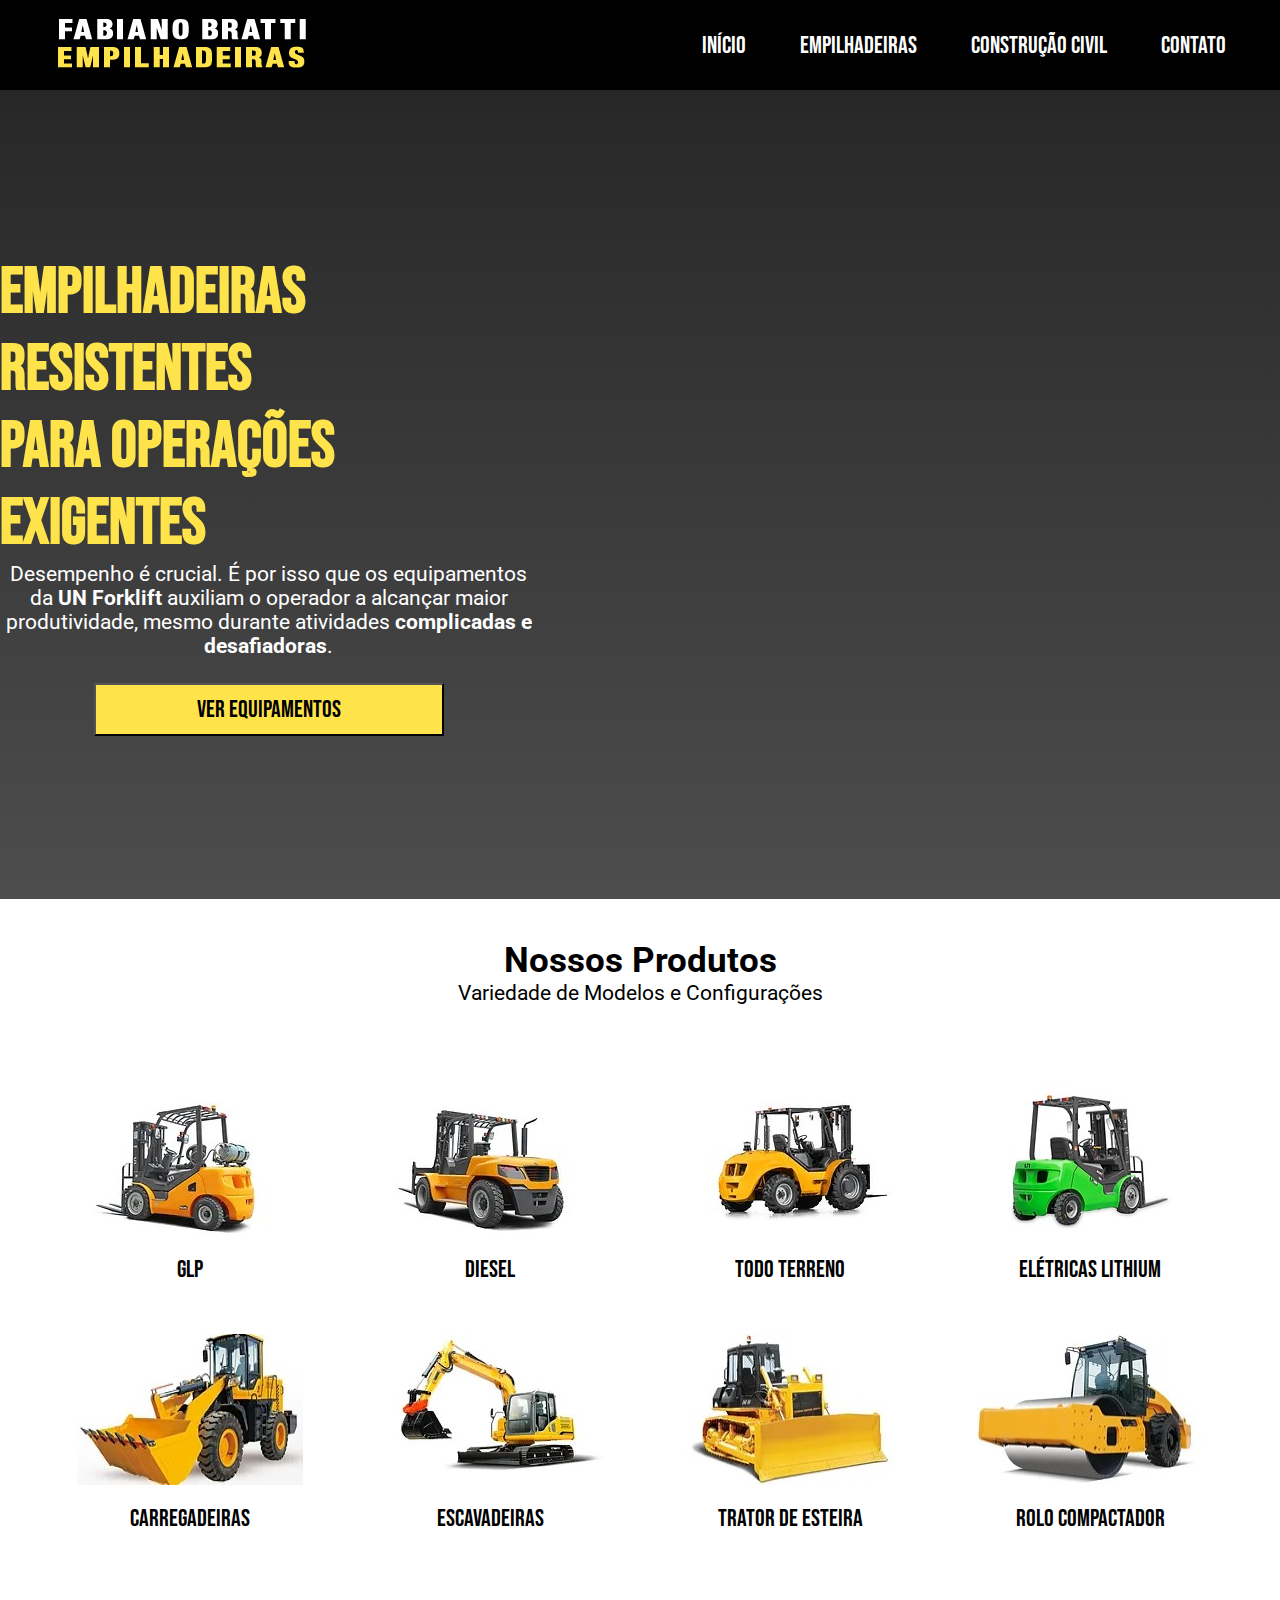
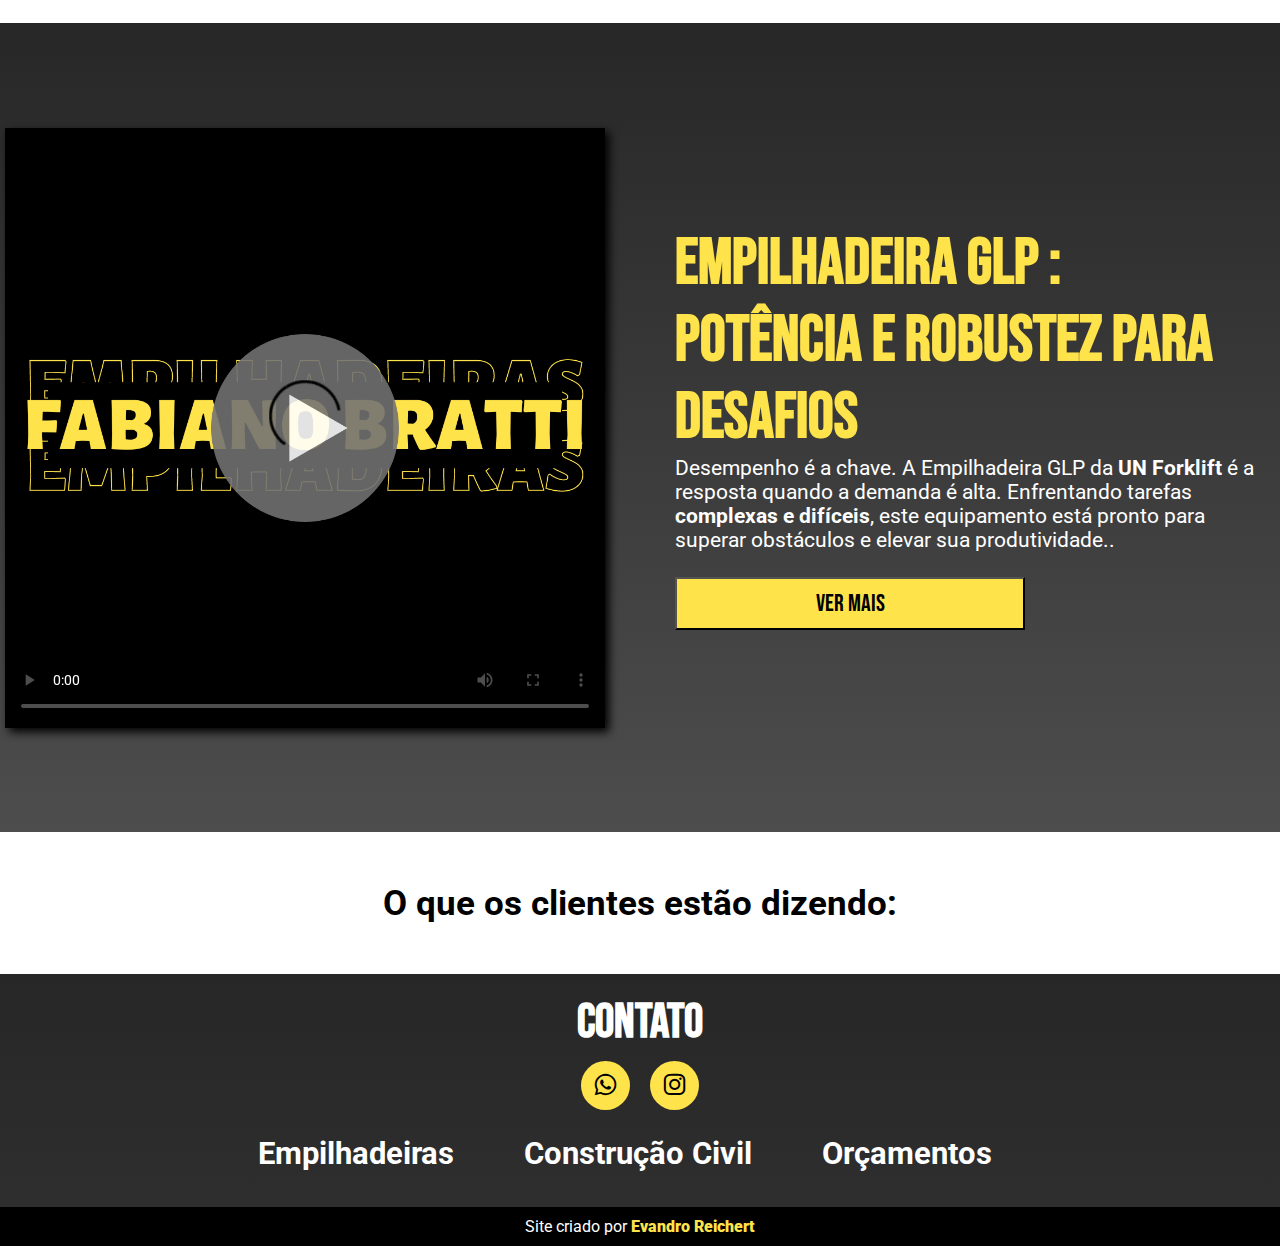
==== index.html @ 6635b6e1 "fixed: widget avalições google" ====
<!DOCTYPE html>
<html lang="pt-BR">
<head>
    <meta charset="UTF-8">
    <meta name="viewport" content="width=device-width, initial-scale=1.0">
    <link rel="stylesheet" href="paginas/style.css">
    <link rel="shortcut icon" href="assets/favicon.png" type="image/x-icon">
    <link href='https://unpkg.com/boxicons@2.1.4/css/boxicons.min.css' rel='stylesheet'>
    <script src="https://static.elfsight.com/platform/platform.js" data-use-service-core defer></script>
    <script defer src="/js/index.js"></script>

    <title>Fabiano Bratti Empilhadeiras</title>
</head>
<body>
    
    <header id="header">
        <a id="logo" href="#"><img src="assets/logo.png" alt="logo Fabiano Bratti Empilhadeiras"></a>
        <nav id="nav">
          <button aria-label="Abrir Menu" id="btn-mobile" aria-haspopup="true" aria-controls="menu" aria-expanded="false">Menu
            <span id="hamburger"></span>
          </button>
          <ul id="menu" role="menu">
            <li class="first"><a href="#">Início</a></li>
            <li><a href="paginas/empilhadeiras.html">Empilhadeiras</a></li>
            <li><a href="paginas/construcao-civil.html">Construção Civil</a></li>
            <li><a href="paginas/contato.html">Contato</a></li>
          </ul>
        </nav>
      </header>

    <main>

        <section class="hero">

            <div class="hero-content">
                <h1>EMPILHADEIRAS RESISTENTES <br>
                    PARA OPERAÇÕES EXIGENTES</h1>
                <p>Desempenho é crucial. É por isso que os equipamentos da <b>UN Forklift</b> auxiliam o operador a alcançar maior produtividade, mesmo durante atividades <b>complicadas e desafiadoras</b>.</p>
                <button>
                    <a href="#portfolio">Ver equipamentos</a>
                </button>
            </div>
            <video class="hero-video" src="assets/hero-video.mp4" autoplay loop muted></video>
        </section>

        
        <section class="portfolio" id="portfolio">
            <h2>Nossos Produtos</h2>
            <p>Variedade de Modelos e Configurações</p>
        </section>
            <div class="fotos">

                <a href="paginas/empilhadeiras/glp.html">
                    <figure>
                        <img src="assets/1.jpeg" alt="GLP">
                    <figcaption>GLP</figcaption>
                    </figure>
                </a>

                <a href="paginas/empilhadeiras/diesel.html">
                    <figure>
                        <img src="assets/2.jpeg" alt="Diesel">
                    <figcaption>Diesel</figcaption>
                    </figure>
                </a>
                
                <a href="paginas/empilhadeiras/diesel.html">
                    <figure>
                        <img src="assets/3.jpeg" alt="Todo Terreno">
                        <figcaption>Todo Terreno</figcaption>
                    </figure>
                </a>

                <a href="paginas/empilhadeiras/eletricas.html">
                    <figure>
                        <img src="assets/4.jpeg" alt="Elétricas Lithium">
                    <figcaption>Elétricas Lithium</figcaption>
                    </figure>
                </a>

                <a href="paginas/construcao-civil/carregadeiras.html">
                    <figure>
                        <img src="assets/5.jpeg" alt="Carregadeiras">
                        <figcaption>Carregadeiras</figcaption>
                    </figure>
                </a>

                <a href="paginas/construcao-civil/escavadeiras.html">
                    <figure><img src="assets/6.jpeg" alt="Escavadeiras">
                    <figcaption>Escavadeiras</figcaption>
                    </figure>
                </a>

                <a href="paginas/construcao-civil/trator-esteira.html">
                    <figure>
                        <img src="assets/7.jpeg" alt="Trator de Esteira">
                    <figcaption>Trator de Esteira</figcaption>
                    </figure>
                </a>

                <a href="paginas/construcao-civil/rolo-compactador.html">
                    <figure>
                        <img src="assets/8.jpeg" alt="Rolo Compactador">
                    <figcaption>Rolo Compactador</figcaption>
                     </figure>
                </a>

            </div>
        </section>  
         
        
        <section class="video">
            <div class="video-content">
                <h1>EMPILHADEIRA GLP :<br>
                    POTÊNCIA E ROBUSTEZ PARA DESAFIOS</h1>
                <p>Desempenho é a chave. A Empilhadeira GLP da <b>UN Forklift</b> é a resposta quando a demanda é alta. Enfrentando tarefas <b>complexas e difíceis</b>, este equipamento está pronto para superar obstáculos e elevar sua produtividade.</b>.</p>
                <button class="button-insta">
                    <a href="paginas/empilhadeiras/glp.html">Ver Mais</a>
                </button>
                
            </div>
                <video class="video-insta" src="assets/glp.mp4" controls poster="assets/placeholder.png"></video>
            </div>

        </section>
                        
        
        <section class="reviews">
            <h2>O que os clientes estão dizendo:</h2>
            
            <div class="elfsight-app-8590a78e-bc30-45e2-954b-269111b57ac4"></div>

        </section>

    </main>

    <footer id="contato">
        <h2>
            Contato
        </h2>
        <div class="footer-content">
            <div class="socialIcons">
                <a href="https://wa.me//5547991926463?text=Ol%C3%A1,%20vim%20atrav%C3%A9s%20do%20seu%20site"><i class='bx bxl-whatsapp' ></i></a>
                <a href="https://www.instagram.com/fabianobratti.empilhadeiras/"><i class='bx bxl-instagram' ></i></a>
                
            </div>
            <div class="footerNav">
                <ul>
                    <li><a href="paginas/empilhadeiras.html">Empilhadeiras</a></li>
                    <li><a href="paginas/construcao-civil.html">Construção Civil</a></li>
                    <li><a href="paginas/contato.html">Orçamentos</a></li>
                </ul>
            </div>
        </div>
    
    </footer>
    <div class="creditos"><p>Site criado por <b><a href="https://github.com/evandroreichert" target="_blank">Evandro Reichert</a></b></p></div>
</body>
</html>
---- paginas/style.css ----
@import url('https://fonts.googleapis.com/css2?family=Bebas+Neue&family=Roboto:ital,wght@0,100;0,300;0,400;0,700;0,900;1,100;1,300;1,400;1,700;1,900&display=swap');

:root{
    --amarelo: #ffe34b;
    --font-titles: 'Bebas Neue', sans-serif;
    --font-texts: 'Roboto', sans-serif;
}

*{
    margin: 0;
    padding: 0;
    list-style: none;

}

a{
    text-decoration: none;
}

html{
    scroll-behavior: smooth;
}

/*     HEADER     */


header{
    background-color: black;
    overflow-x: hidden;
}

li{
    list-style: none;
    font-family: var(--font-titles);
    font-size: 1.5em;
    padding-right: 30px;
}

header li:hover a{
    color: var(--amarelo);
    transition: .4s ease;
}

a{
    color: white;
    text-decoration: none;
}

#logo {
    padding-left: 40px;
  }
  
  #header {
    box-sizing: border-box;
    height: 90px;
    padding: 1rem;
    display: flex;
    align-items: center;
    justify-content: space-between;
    background: black;
  }
  
  #menu {
    display: flex;
    list-style: none;
    gap: 0.5rem;
  }
  
  #menu a {
    display: block;
    padding: 0.5rem;
  }
  
  #btn-mobile {
    display: none;
  }


 /*     HERO SECTION     */


.hero{
    display: flex;
    height: 89.9vh;
    align-items: center;
    justify-content: center;
    gap: 70px;
    background-image: linear-gradient(#272727, #4d4d4d);
}

.hero-content{
    display: flex;
    flex-direction: column;
    width: 600px;
    align-items: center;
    justify-content: center;
}

.hero-content h1{
    color: var(--amarelo);
    font-family: var(--font-titles);
    font-size: 4em;
    gap: 50px;
}

.hero-content p{
    color: white;
    font-family: var(--font-texts);
    font-size:clamp(16px, 1.3em, 2em); 
    text-align: center;
    padding-bottom: 25px;
    
}

video{
    width: 750px;
    filter: drop-shadow(4px 4px 5px black);
}

button{
    background-color: var(--amarelo);
    width: 350px;
    padding: 10px;
    cursor: pointer;
}

button a{
    text-decoration: none;
    color: black;
    font-family: var(--font-titles);
    font-size: 1.8em;
}

button:hover{
    transform: scale(1.05);
    transition: .4s;
}

.portfolio{
    padding: 40px;
    text-align: center;
    font-family: var(--font-texts);
}

.portfolio h2{
    font-size: 2.2em;
}

.portfolio p{
    font-size: 1.3em;
}

.fotos{
    display: grid;
    grid-template-columns: 1fr 1fr 1fr 1fr;
    padding: 40px;
    align-items: center;
    text-align: center;
}

figure:hover{
    transform: scale(1.15);
    transition: 1s;
}

figcaption{
    font-family: var(--font-titles);
    font-size: 1.5em;
    padding: 15px 0px 50px 0px;
    text-decoration: none;
    color: black;
}

.video{
    display: flex;
    flex-direction: row-reverse;
    height: 89.9vh;
    width: 100%;
    align-items: center;
    justify-content: center;
    gap: 70px;
    background-image: linear-gradient(#272727, #4d4d4d);
}

.video-content{
    display: flex;
    flex-direction: column;
    width: 600px;
    align-items: left;
    justify-content: center;
}

.video-content h1{
    color: var(--amarelo);
    font-family: var(--font-titles);
    font-size: 4em;
    gap: 50px;
}

.video-content p{
    color: white;
    font-family: var(--font-texts);
    font-size: 1.3em;
    padding-bottom: 25px;
    
}

.video-insta{
    width: 600px;
    cursor: pointer;
}

video{
    width: 750px;
    filter: drop-shadow(4px 4px 5px black);
}

button{
    background-color: var(--amarelo);
    width: 350px;
    padding: 10px;
    cursor: pointer;
}

button a{
    text-decoration: none;
    color: black;
    font-family: var(--font-titles);
    font-size: 1.8em;
}

button:hover{
    transform: scale(1.05);
    transition: .4s;
}

.reviews{
    text-align: center;
}


.reviews h2{
    font-family: var(--font-texts);
    text-align: center;
    font-size: 2.2em;
    padding: 50px;
}

footer{
    background-image: linear-gradient(#272727, #2e2e2e);
    color: white;
    text-align: left;
    justify-content: center;
    padding: 20px;
}

footer h2{
    display: grid;
    font-family: var(--font-titles);
    color: white;
    font-size: 3em;
    align-items: center;
    justify-content: center;
}

.socialIcons{
    display: flex;
    justify-content: center;
    align-items: center;
}

.socialIcons a{
    display: flex;
    justify-content: center;
    align-items: center;
    text-decoration: none;
    background-color: var(--amarelo);
    padding: 10px;
    margin: 10px;
    border-radius: 50%;
    font-size: 1.8em;
    color: black;
}

.socialIcons a:hover{
    background-color: black;
    transition: .4s ease;
}

.socialIcons a:hover i{
    color: var(--amarelo);
    transform: .4s ease;
}

.footerNav{
    margin: 15px 0px;
}

.footerNav ul{
    display: flex;
    justify-content: center;
}

.footerNav ul li a{
    color: white;
    margin: 20px;
    text-decoration: none;
    font-size: 1.3em;
    font-family: var(--font-texts);
    font-weight: 700;
}

.footerNav ul li a:hover{
    color: var(--amarelo);
    transition: .4s ease;
}

.creditos{
    background-color: black;
    color: white;
    text-align: center;
    padding: 10px;
    font-family: var(--font-texts);
}

.creditos b a{
    font-weight: 900;
    color: var(--amarelo);
    text-decoration: none;
}

@media screen and (max-width: 768px) {
    

        video{
            width: 90vw;
            filter: none;
        }

        .hero{
            display: grid;
            
        }

        .video-content h1{
            font-size: 3em;
            padding-top: 30px;
        }

        .hero h1{
            font-size: 2.3em;
            padding: 20px 0px;
            width: 90vw;
            text-align: center;
        }

        .hero p{
            width: 90vw;
        }

        .hero-content{
            width: 90vw;
        }


        nav{
            display: flex;
            justify-content: center;
            align-items: center;
        }

        .logo{
            padding: 0;
        }

        button{
            max-width: 70%;
        }

        .footerNav ul{
            display: flex;
            flex-direction: column;
            text-align: center;
        }

        .hero{
            height: fit-content;
            gap: 0;
        }

        .fotos{
            grid-template-columns: 1fr;
        }

        #portfolio{
            padding: 20px 0 0 0;
        }

            
        .video{
            display: grid;
            height: auto;
            align-items: center;
            justify-content: center;
            padding-bottom: 30px;
        }

        .video-content{
            max-width: 80vw;
            text-align: center;
            display: flex;
            align-items: center;
            justify-content: center;
        }

        .video-insta{
            max-width: 80vw;
        }

        .reviews h2{
            max-width: 80vw;
            padding: 30px;
        }

        .hero-video{
            padding: 30px 0;
        }

        #logo {
            padding-left: 0px;
          }
        
        li{
            font-size: 1em;
            padding-right: 0px;
        }


        /*   MENU MOBILE   */

        #menu {
            display: block;
            position: absolute;
            width: 100%;
            top: 70px;
            right: 0px;
            background: black;
            transition: 0.6s;
            z-index: 1000;
            height: 0px;
            visibility: hidden;
            overflow-y: hidden;
            text-align: center;
          }
          #nav.active #menu {
            height: 287px;
            visibility: visible;
            overflow-y: auto;
          }
          #menu a {
            padding: 1rem 0;
            margin: 0 1rem;
            border-bottom: 2px solid rgba(0, 0, 0, 0.05);
            font-family: var(--font-titles);
            font-size: 1.4em;
            border-bottom: 1px rgb(57, 57, 57) solid;
          }
          #btn-mobile {
            display: flex;
            padding-right: 320px;
            font-size: 1rem;
            border: none;
            background: none;
            cursor: pointer;
            gap: 0.5rem;
          }
          #hamburger {
            border-top: 2px solid;
            width: 20px;
            color: var(--amarelo);
          }
          #hamburger::after,
          #hamburger::before {
            content: '';
            display: block;
            width: 20px;
            height: 2px;
            background: currentColor;
            margin-top: 5px;
            transition: 0.3s;
            position: relative;
          }
          #nav.active #hamburger {
            border-top-color: transparent;
          }
          #nav.active #hamburger::before {
            transform: rotate(135deg);
          }
          #nav.active #hamburger::after {
            transform: rotate(-135deg);
            top: -7px;
          }

          .first{
            padding-top: 39px;
          }
    }
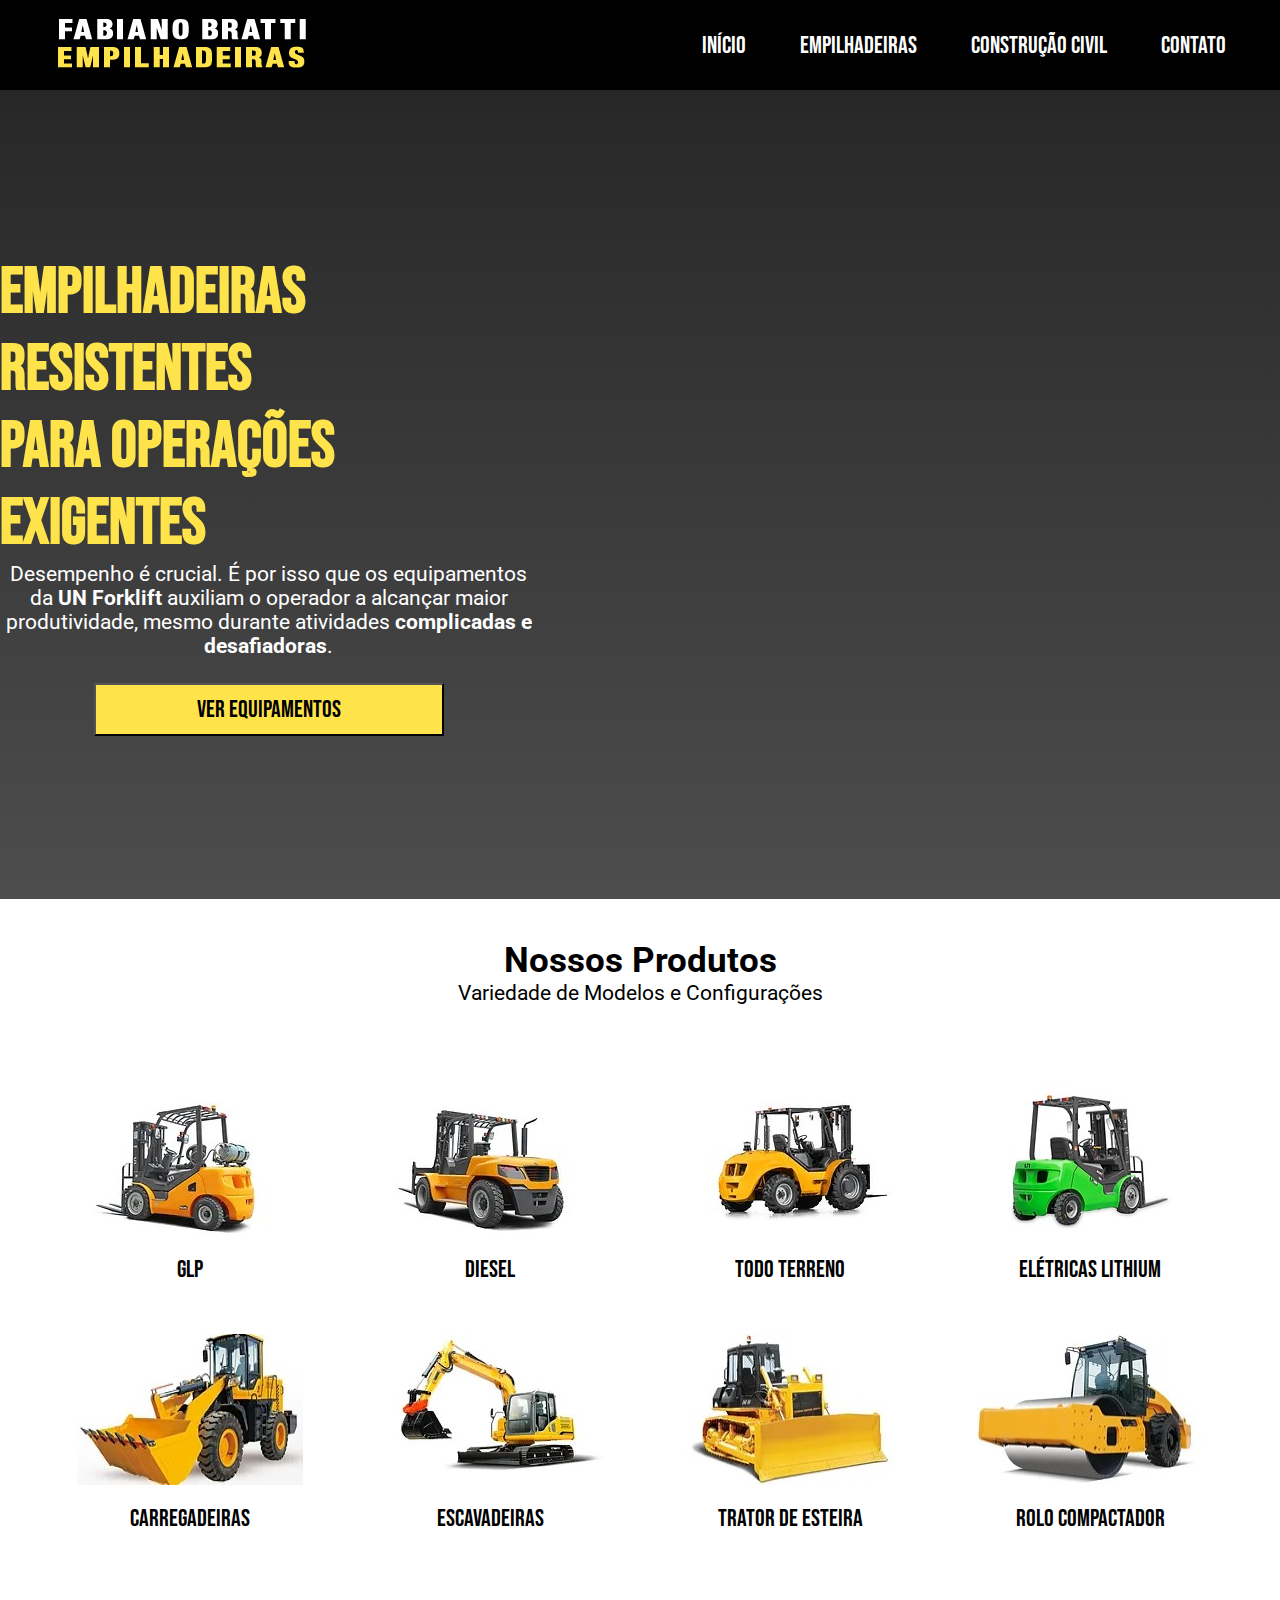
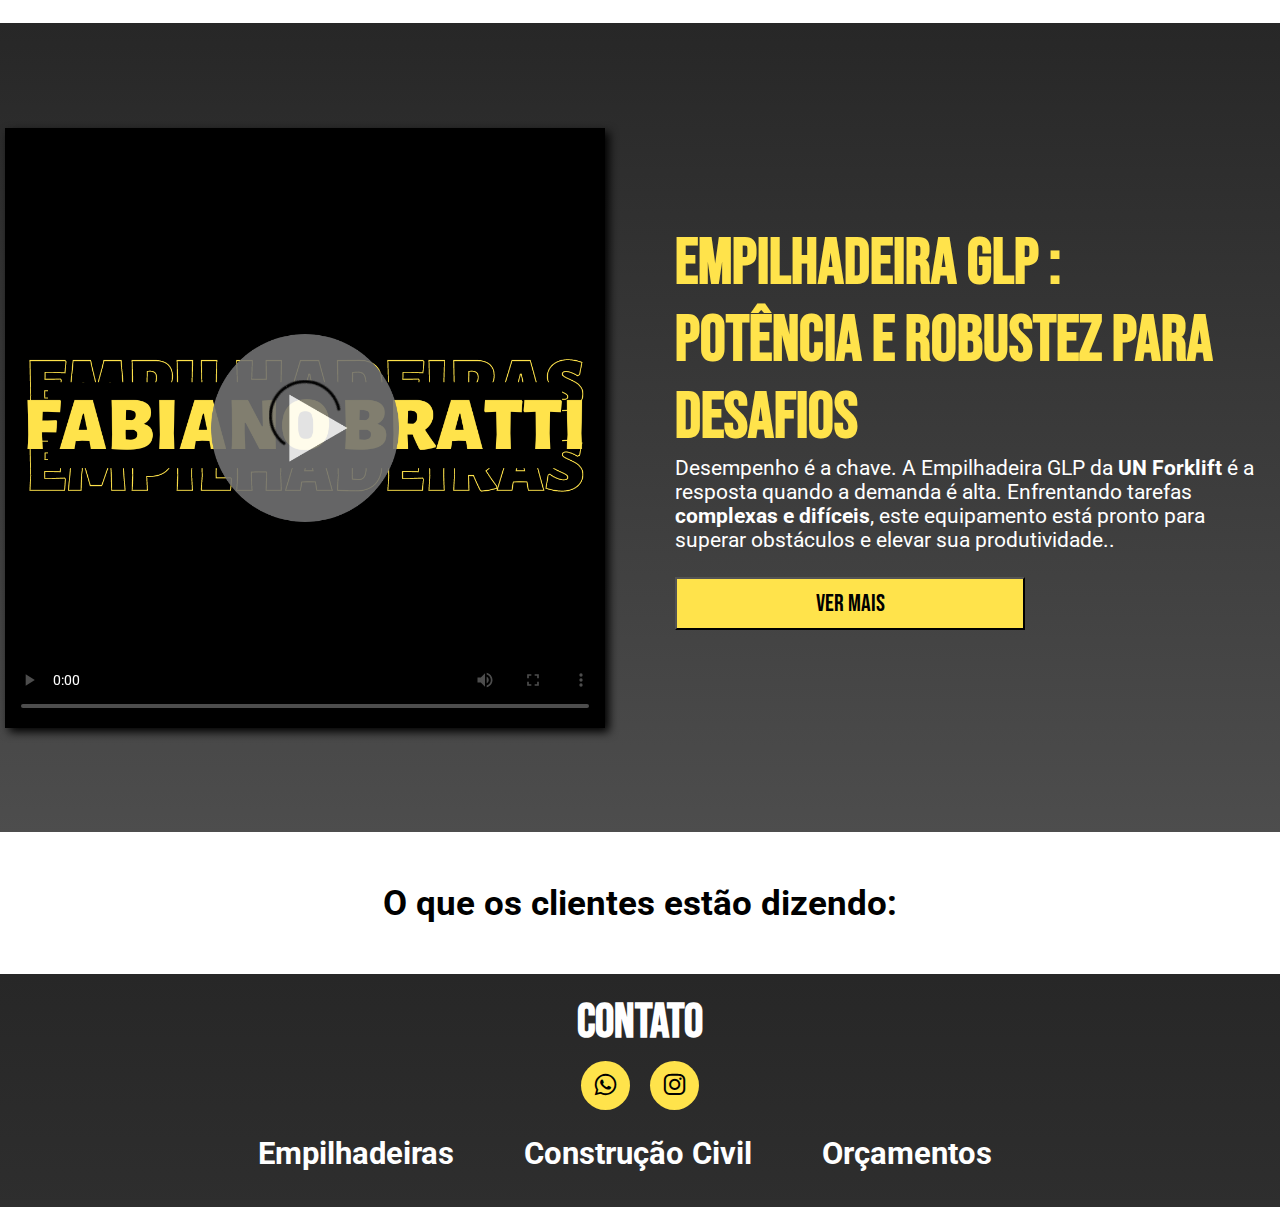
==== commit d58842cf: "remoção barra de créditos" ====
--- a/index.html
+++ b/index.html
@@ -154,6 +154,6 @@
         </div>
     
     </footer>
-    <div class="creditos"><p>Site criado por <b><a href="https://github.com/evandroreichert" target="_blank">Evandro Reichert</a></b></p></div>
+    
 </body>
 </html>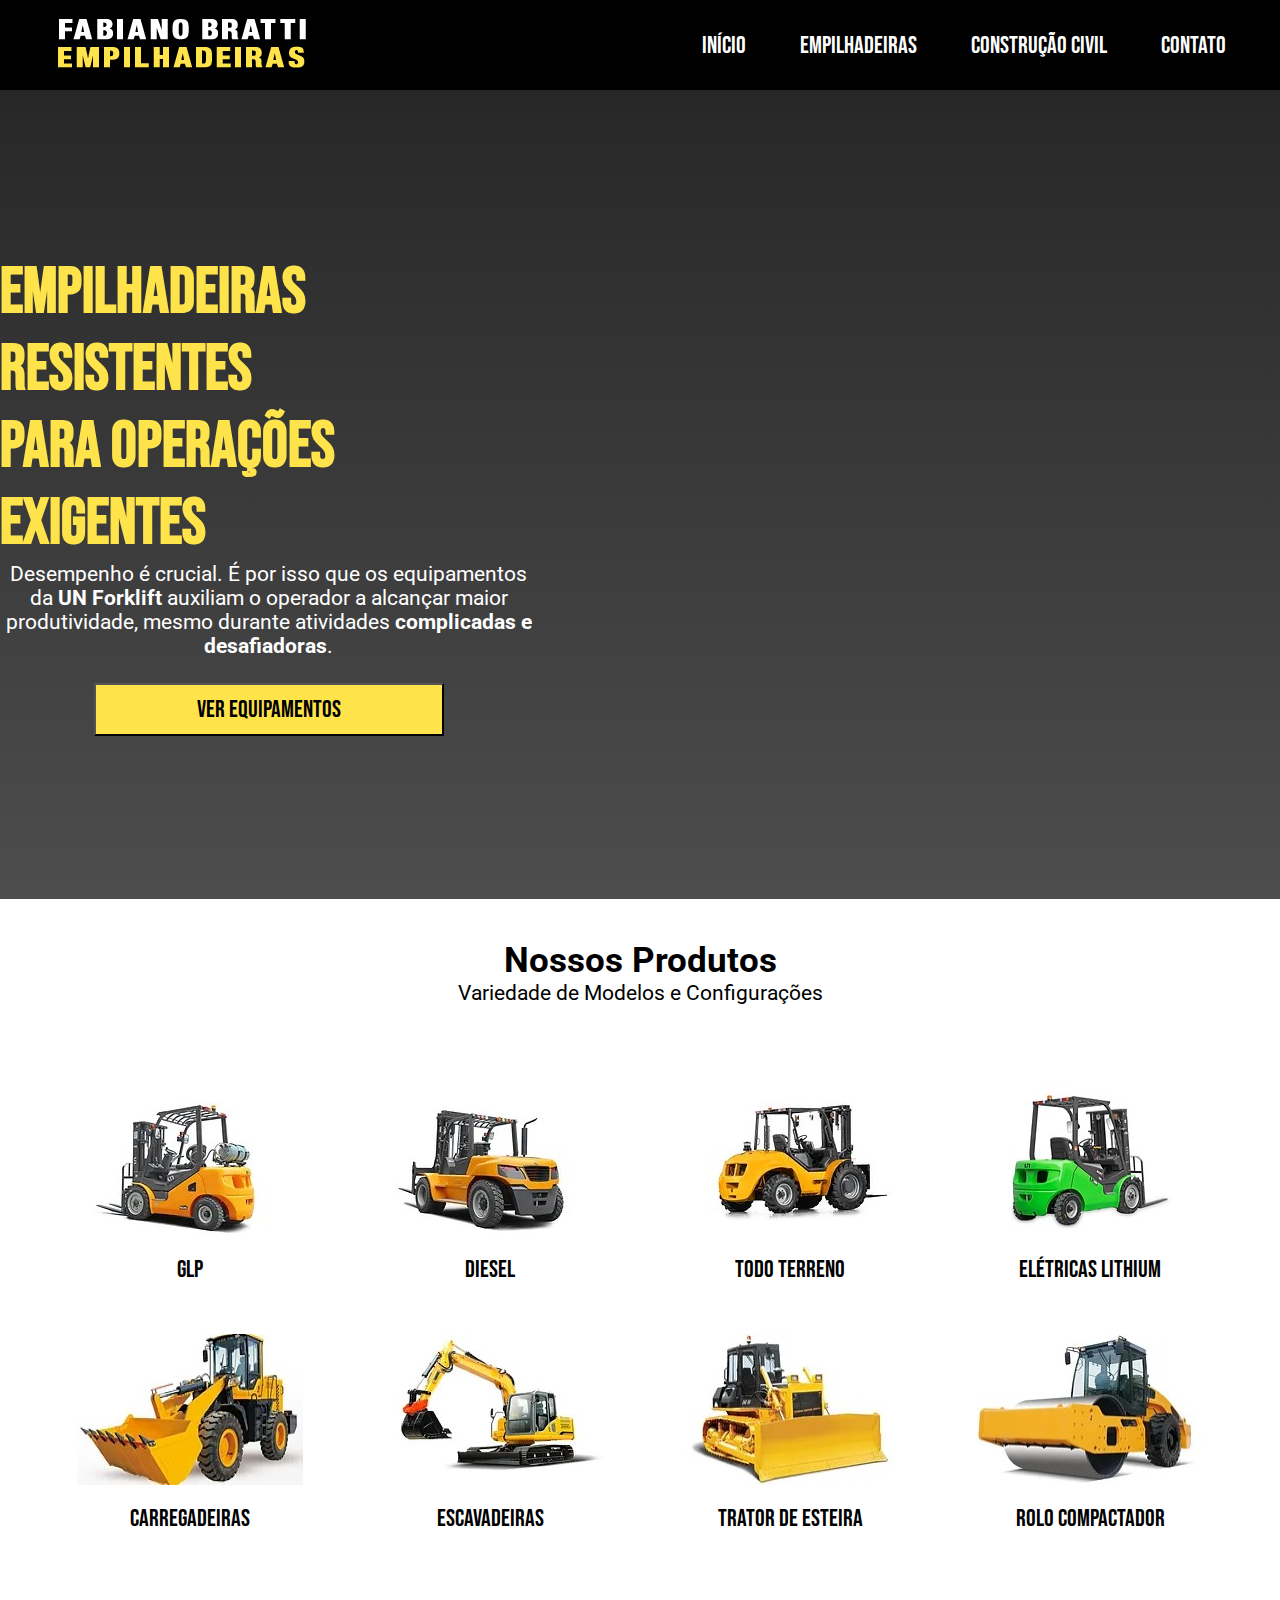
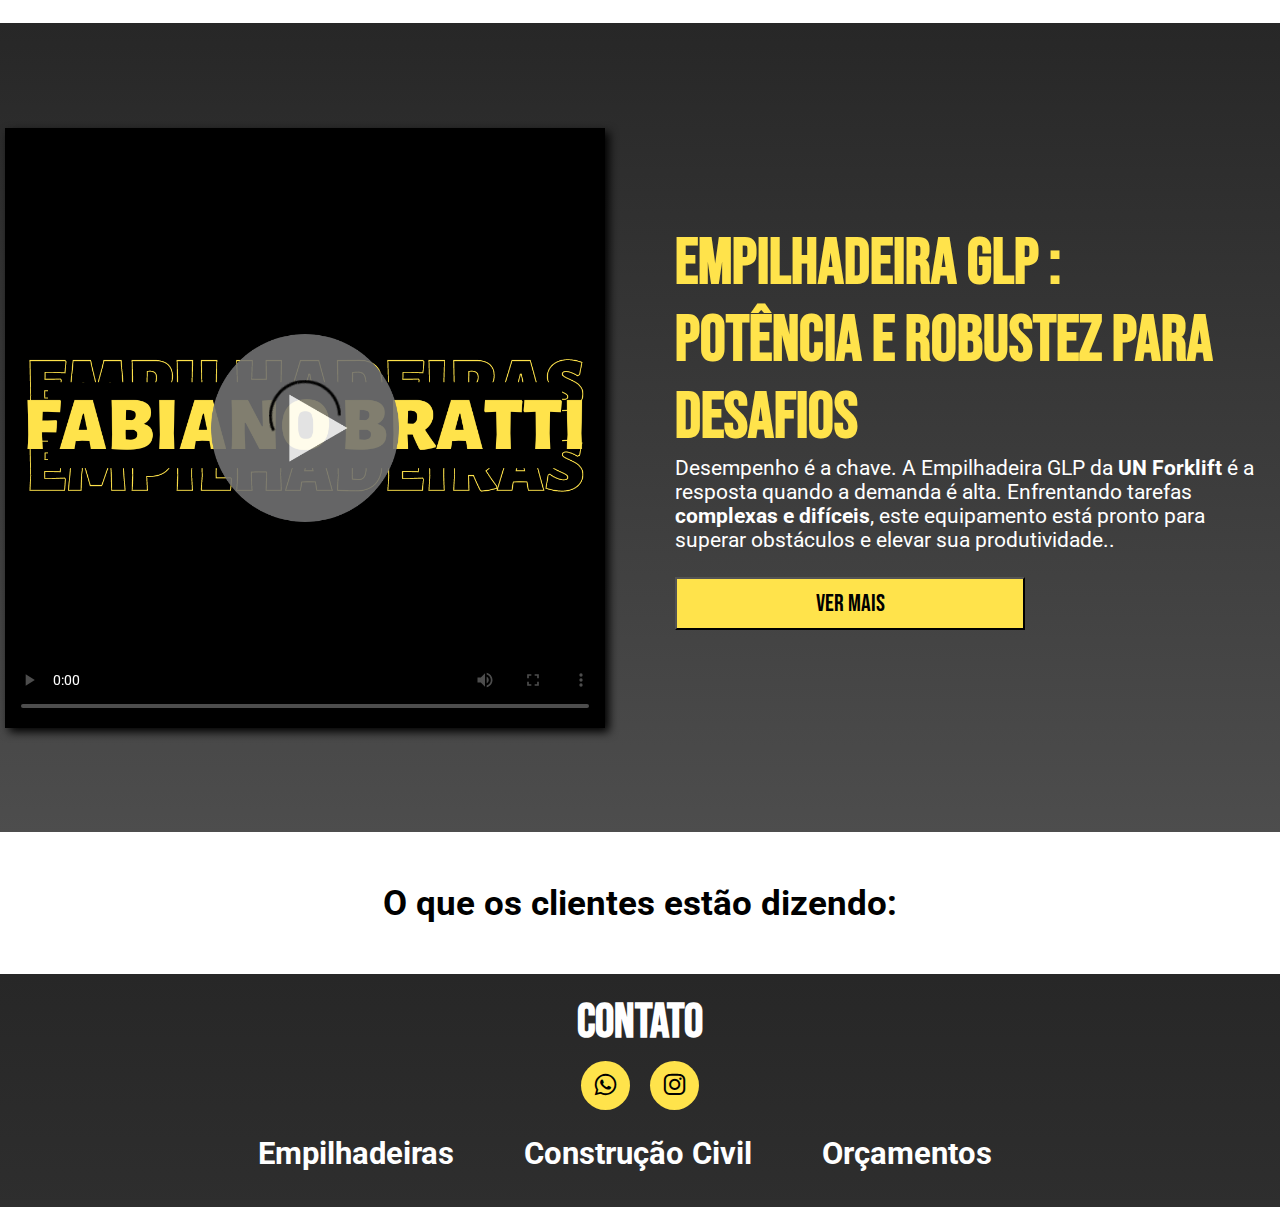
==== commit 7302b08f: "analytics tag" ====
--- a/index.html
+++ b/index.html
@@ -1,5 +1,6 @@
 <!DOCTYPE html>
 <html lang="pt-BR">
+
 <head>
     <meta charset="UTF-8">
     <meta name="viewport" content="width=device-width, initial-scale=1.0">
@@ -7,26 +8,37 @@
     <link rel="shortcut icon" href="assets/favicon.png" type="image/x-icon">
     <link href='https://unpkg.com/boxicons@2.1.4/css/boxicons.min.css' rel='stylesheet'>
     <script src="https://static.elfsight.com/platform/platform.js" data-use-service-core defer></script>
+    <!-- Google tag (gtag.js) -->
+    <script async src="https://www.googletagmanager.com/gtag/js?id=G-SZ721W5TLQ"></script>
+    <script>
+        window.dataLayer = window.dataLayer || [];
+        function gtag() { dataLayer.push(arguments); }
+        gtag('js', new Date());
+
+        gtag('config', 'G-SZ721W5TLQ');
+    </script>
     <script defer src="/js/index.js"></script>
 
     <title>Fabiano Bratti Empilhadeiras</title>
 </head>
+
 <body>
-    
+
     <header id="header">
         <a id="logo" href="#"><img src="assets/logo.png" alt="logo Fabiano Bratti Empilhadeiras"></a>
         <nav id="nav">
-          <button aria-label="Abrir Menu" id="btn-mobile" aria-haspopup="true" aria-controls="menu" aria-expanded="false">Menu
-            <span id="hamburger"></span>
-          </button>
-          <ul id="menu" role="menu">
-            <li class="first"><a href="#">Início</a></li>
-            <li><a href="paginas/empilhadeiras.html">Empilhadeiras</a></li>
-            <li><a href="paginas/construcao-civil.html">Construção Civil</a></li>
-            <li><a href="paginas/contato.html">Contato</a></li>
-          </ul>
+            <button aria-label="Abrir Menu" id="btn-mobile" aria-haspopup="true" aria-controls="menu"
+                aria-expanded="false">Menu
+                <span id="hamburger"></span>
+            </button>
+            <ul id="menu" role="menu">
+                <li class="first"><a href="#">Início</a></li>
+                <li><a href="paginas/empilhadeiras.html">Empilhadeiras</a></li>
+                <li><a href="paginas/construcao-civil.html">Construção Civil</a></li>
+                <li><a href="paginas/contato.html">Contato</a></li>
+            </ul>
         </nav>
-      </header>
+    </header>
 
     <main>
 
@@ -35,7 +47,8 @@
             <div class="hero-content">
                 <h1>EMPILHADEIRAS RESISTENTES <br>
                     PARA OPERAÇÕES EXIGENTES</h1>
-                <p>Desempenho é crucial. É por isso que os equipamentos da <b>UN Forklift</b> auxiliam o operador a alcançar maior produtividade, mesmo durante atividades <b>complicadas e desafiadoras</b>.</p>
+                <p>Desempenho é crucial. É por isso que os equipamentos da <b>UN Forklift</b> auxiliam o operador a
+                    alcançar maior produtividade, mesmo durante atividades <b>complicadas e desafiadoras</b>.</p>
                 <button>
                     <a href="#portfolio">Ver equipamentos</a>
                 </button>
@@ -43,91 +56,93 @@
             <video class="hero-video" src="assets/hero-video.mp4" autoplay loop muted></video>
         </section>
 
-        
+
         <section class="portfolio" id="portfolio">
             <h2>Nossos Produtos</h2>
             <p>Variedade de Modelos e Configurações</p>
         </section>
-            <div class="fotos">
+        <div class="fotos">
 
-                <a href="paginas/empilhadeiras/glp.html">
-                    <figure>
-                        <img src="assets/1.jpeg" alt="GLP">
+            <a href="paginas/empilhadeiras/glp.html">
+                <figure>
+                    <img src="assets/1.jpeg" alt="GLP">
                     <figcaption>GLP</figcaption>
-                    </figure>
-                </a>
+                </figure>
+            </a>
 
-                <a href="paginas/empilhadeiras/diesel.html">
-                    <figure>
-                        <img src="assets/2.jpeg" alt="Diesel">
+            <a href="paginas/empilhadeiras/diesel.html">
+                <figure>
+                    <img src="assets/2.jpeg" alt="Diesel">
                     <figcaption>Diesel</figcaption>
-                    </figure>
-                </a>
-                
-                <a href="paginas/empilhadeiras/diesel.html">
-                    <figure>
-                        <img src="assets/3.jpeg" alt="Todo Terreno">
-                        <figcaption>Todo Terreno</figcaption>
-                    </figure>
-                </a>
+                </figure>
+            </a>
 
-                <a href="paginas/empilhadeiras/eletricas.html">
-                    <figure>
-                        <img src="assets/4.jpeg" alt="Elétricas Lithium">
+            <a href="paginas/empilhadeiras/diesel.html">
+                <figure>
+                    <img src="assets/3.jpeg" alt="Todo Terreno">
+                    <figcaption>Todo Terreno</figcaption>
+                </figure>
+            </a>
+
+            <a href="paginas/empilhadeiras/eletricas.html">
+                <figure>
+                    <img src="assets/4.jpeg" alt="Elétricas Lithium">
                     <figcaption>Elétricas Lithium</figcaption>
-                    </figure>
-                </a>
+                </figure>
+            </a>
 
-                <a href="paginas/construcao-civil/carregadeiras.html">
-                    <figure>
-                        <img src="assets/5.jpeg" alt="Carregadeiras">
-                        <figcaption>Carregadeiras</figcaption>
-                    </figure>
-                </a>
+            <a href="paginas/construcao-civil/carregadeiras.html">
+                <figure>
+                    <img src="assets/5.jpeg" alt="Carregadeiras">
+                    <figcaption>Carregadeiras</figcaption>
+                </figure>
+            </a>
 
-                <a href="paginas/construcao-civil/escavadeiras.html">
-                    <figure><img src="assets/6.jpeg" alt="Escavadeiras">
+            <a href="paginas/construcao-civil/escavadeiras.html">
+                <figure><img src="assets/6.jpeg" alt="Escavadeiras">
                     <figcaption>Escavadeiras</figcaption>
-                    </figure>
-                </a>
+                </figure>
+            </a>
 
-                <a href="paginas/construcao-civil/trator-esteira.html">
-                    <figure>
-                        <img src="assets/7.jpeg" alt="Trator de Esteira">
+            <a href="paginas/construcao-civil/trator-esteira.html">
+                <figure>
+                    <img src="assets/7.jpeg" alt="Trator de Esteira">
                     <figcaption>Trator de Esteira</figcaption>
-                    </figure>
-                </a>
+                </figure>
+            </a>
 
-                <a href="paginas/construcao-civil/rolo-compactador.html">
-                    <figure>
-                        <img src="assets/8.jpeg" alt="Rolo Compactador">
+            <a href="paginas/construcao-civil/rolo-compactador.html">
+                <figure>
+                    <img src="assets/8.jpeg" alt="Rolo Compactador">
                     <figcaption>Rolo Compactador</figcaption>
-                     </figure>
-                </a>
+                </figure>
+            </a>
 
-            </div>
-        </section>  
-         
-        
+        </div>
+        </section>
+
+
         <section class="video">
             <div class="video-content">
                 <h1>EMPILHADEIRA GLP :<br>
                     POTÊNCIA E ROBUSTEZ PARA DESAFIOS</h1>
-                <p>Desempenho é a chave. A Empilhadeira GLP da <b>UN Forklift</b> é a resposta quando a demanda é alta. Enfrentando tarefas <b>complexas e difíceis</b>, este equipamento está pronto para superar obstáculos e elevar sua produtividade.</b>.</p>
+                <p>Desempenho é a chave. A Empilhadeira GLP da <b>UN Forklift</b> é a resposta quando a demanda é alta.
+                    Enfrentando tarefas <b>complexas e difíceis</b>, este equipamento está pronto para superar
+                    obstáculos e elevar sua produtividade.</b>.</p>
                 <button class="button-insta">
                     <a href="paginas/empilhadeiras/glp.html">Ver Mais</a>
                 </button>
-                
+
             </div>
-                <video class="video-insta" src="assets/glp.mp4" controls poster="assets/placeholder.png"></video>
+            <video class="video-insta" src="assets/glp.mp4" controls poster="assets/placeholder.png"></video>
             </div>
 
         </section>
-                        
-        
+
+
         <section class="reviews">
             <h2>O que os clientes estão dizendo:</h2>
-            
+
             <div class="elfsight-app-8590a78e-bc30-45e2-954b-269111b57ac4"></div>
 
         </section>
@@ -140,9 +155,10 @@
         </h2>
         <div class="footer-content">
             <div class="socialIcons">
-                <a href="https://wa.me//5547991926463?text=Ol%C3%A1,%20vim%20atrav%C3%A9s%20do%20seu%20site"><i class='bx bxl-whatsapp' ></i></a>
-                <a href="https://www.instagram.com/fabianobratti.empilhadeiras/"><i class='bx bxl-instagram' ></i></a>
-                
+                <a href="https://wa.me//5547991926463?text=Ol%C3%A1,%20vim%20atrav%C3%A9s%20do%20seu%20site"><i
+                        class='bx bxl-whatsapp'></i></a>
+                <a href="https://www.instagram.com/fabianobratti.empilhadeiras/"><i class='bx bxl-instagram'></i></a>
+
             </div>
             <div class="footerNav">
                 <ul>
@@ -152,8 +168,9 @@
                 </ul>
             </div>
         </div>
-    
+
     </footer>
-    
+
 </body>
+
 </html>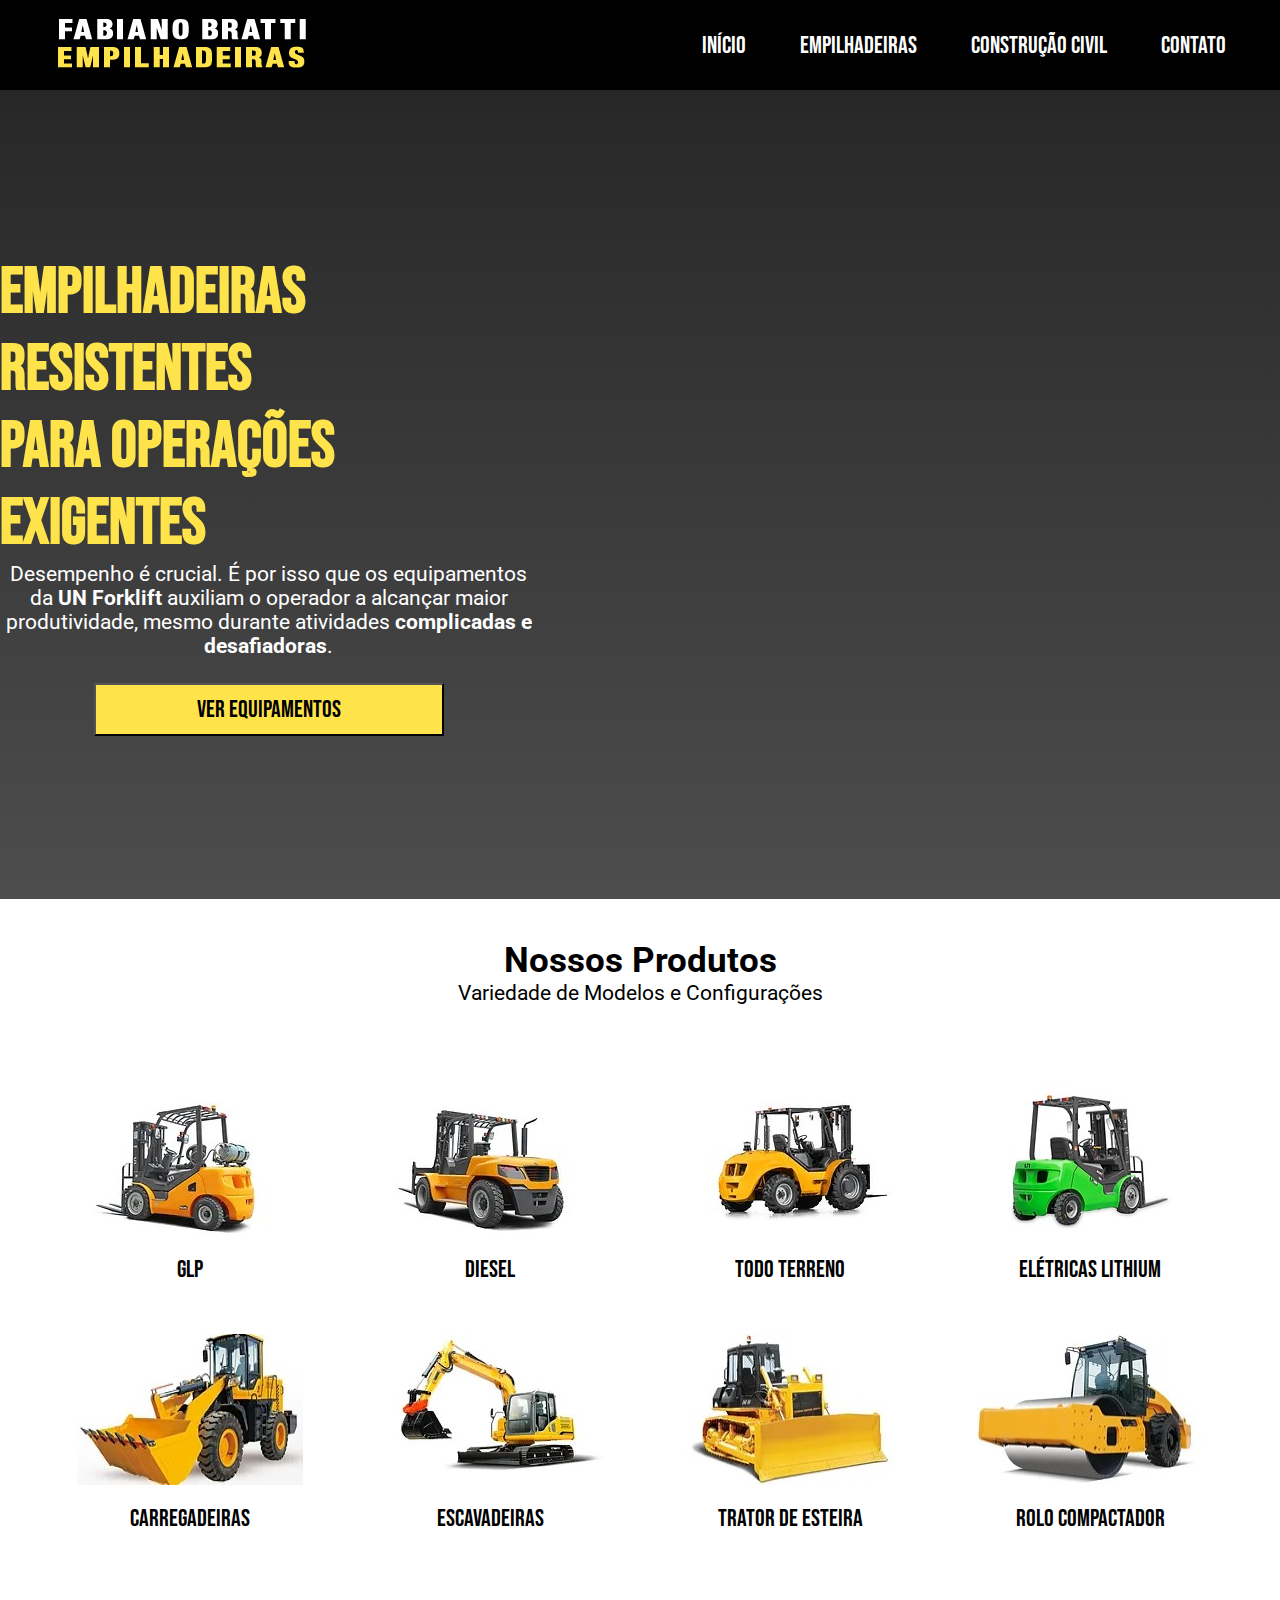
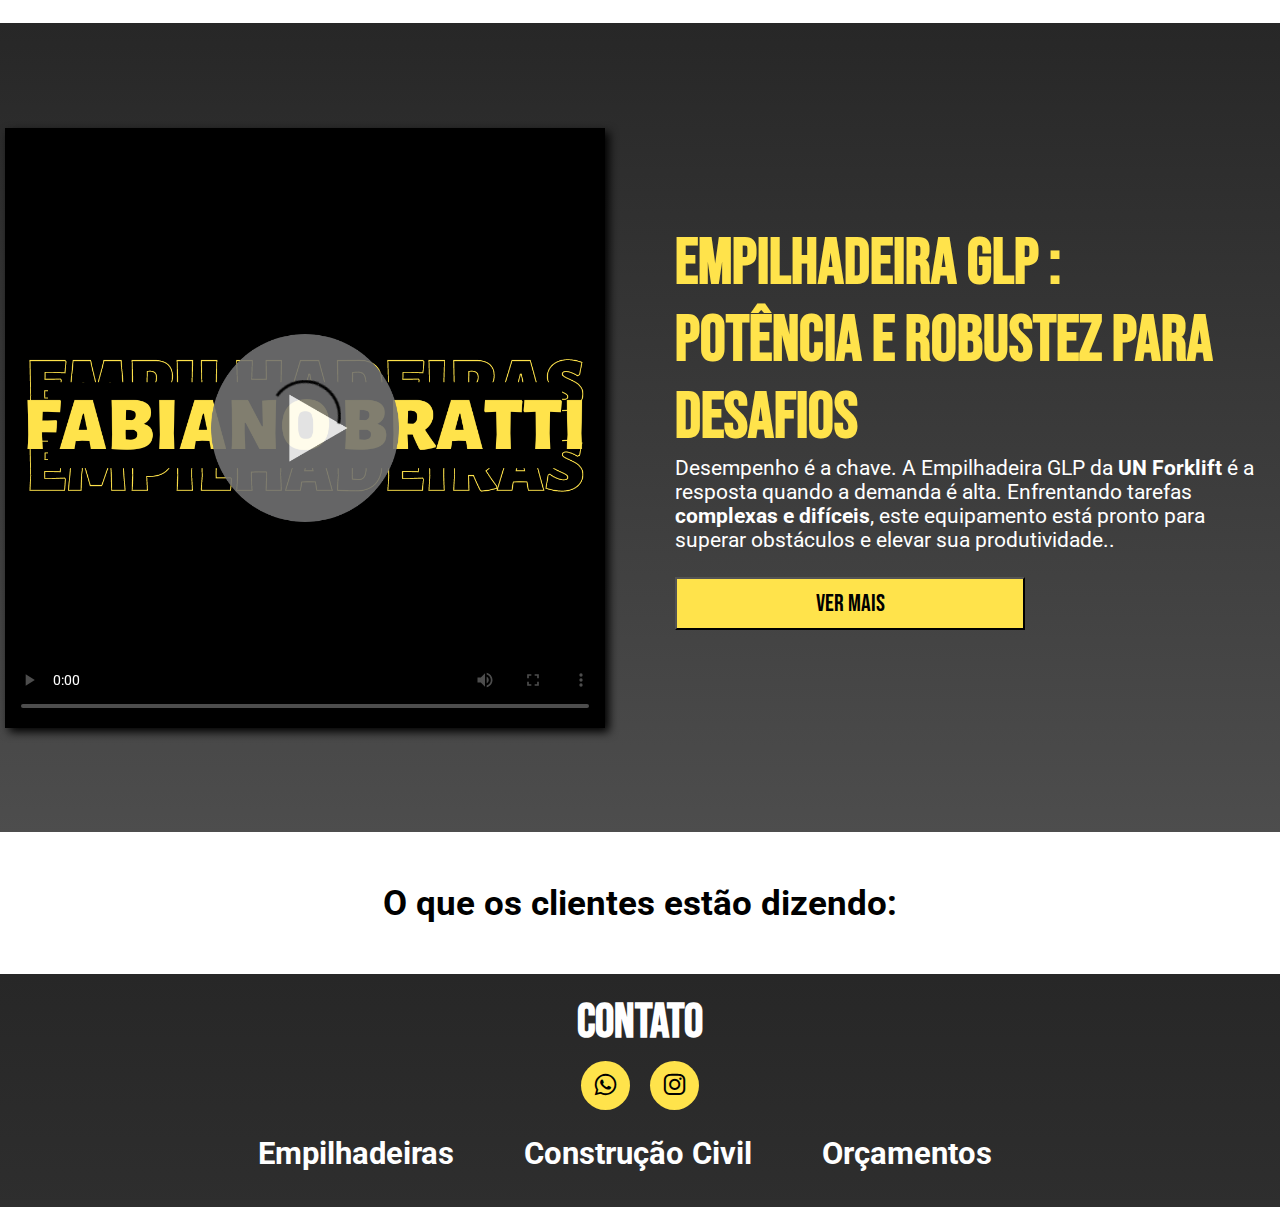
==== commit 7a738404: "tag manager" ====
--- a/index.html
+++ b/index.html
@@ -2,12 +2,6 @@
 <html lang="pt-BR">
 
 <head>
-    <meta charset="UTF-8">
-    <meta name="viewport" content="width=device-width, initial-scale=1.0">
-    <link rel="stylesheet" href="paginas/style.css">
-    <link rel="shortcut icon" href="assets/favicon.png" type="image/x-icon">
-    <link href='https://unpkg.com/boxicons@2.1.4/css/boxicons.min.css' rel='stylesheet'>
-    <script src="https://static.elfsight.com/platform/platform.js" data-use-service-core defer></script>
     <!-- Google tag (gtag.js) -->
     <script async src="https://www.googletagmanager.com/gtag/js?id=G-SZ721W5TLQ"></script>
     <script>
@@ -17,6 +11,13 @@
 
         gtag('config', 'G-SZ721W5TLQ');
     </script>
+    <meta charset="UTF-8">
+    <meta name="viewport" content="width=device-width, initial-scale=1.0">
+    <link rel="stylesheet" href="paginas/style.css">
+    <link rel="shortcut icon" href="assets/favicon.png" type="image/x-icon">
+    <link href='https://unpkg.com/boxicons@2.1.4/css/boxicons.min.css' rel='stylesheet'>
+    <script src="https://static.elfsight.com/platform/platform.js" data-use-service-core defer></script>
+    
     <script defer src="/js/index.js"></script>
 
     <title>Fabiano Bratti Empilhadeiras</title>
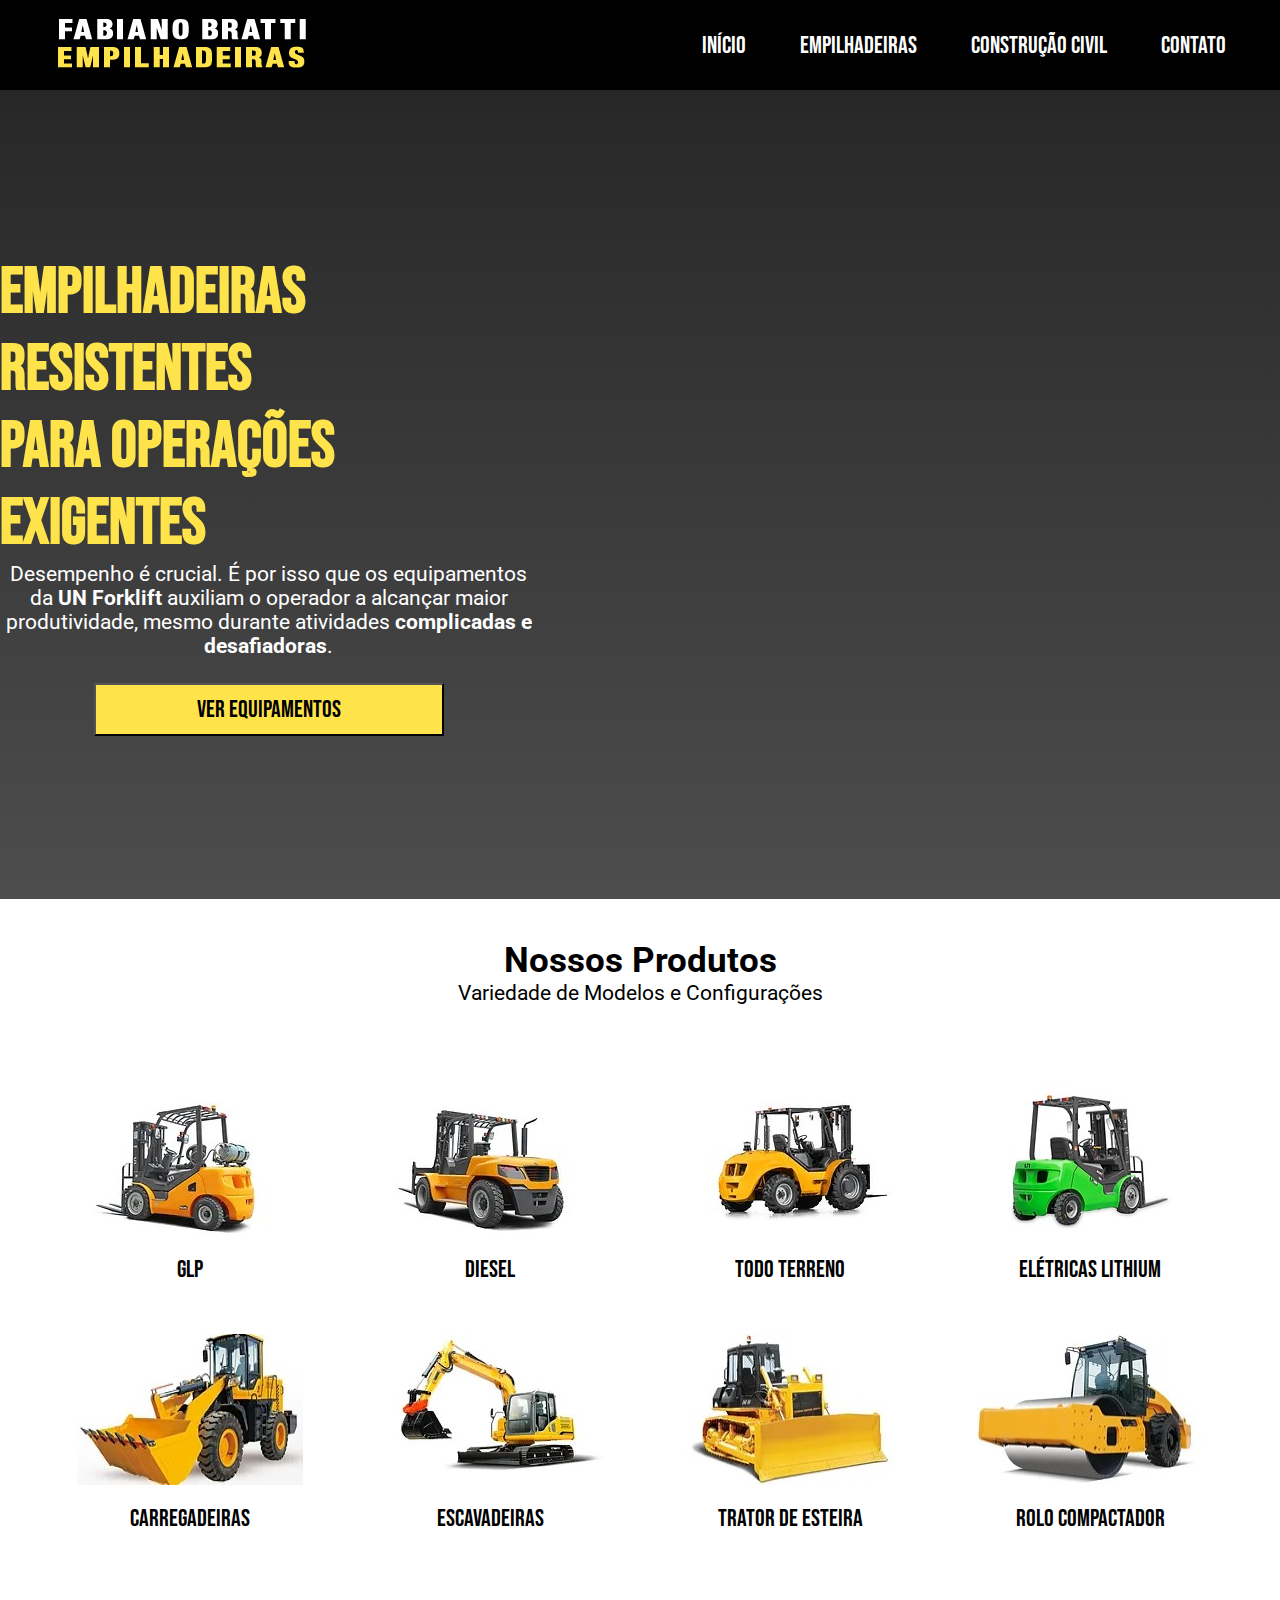
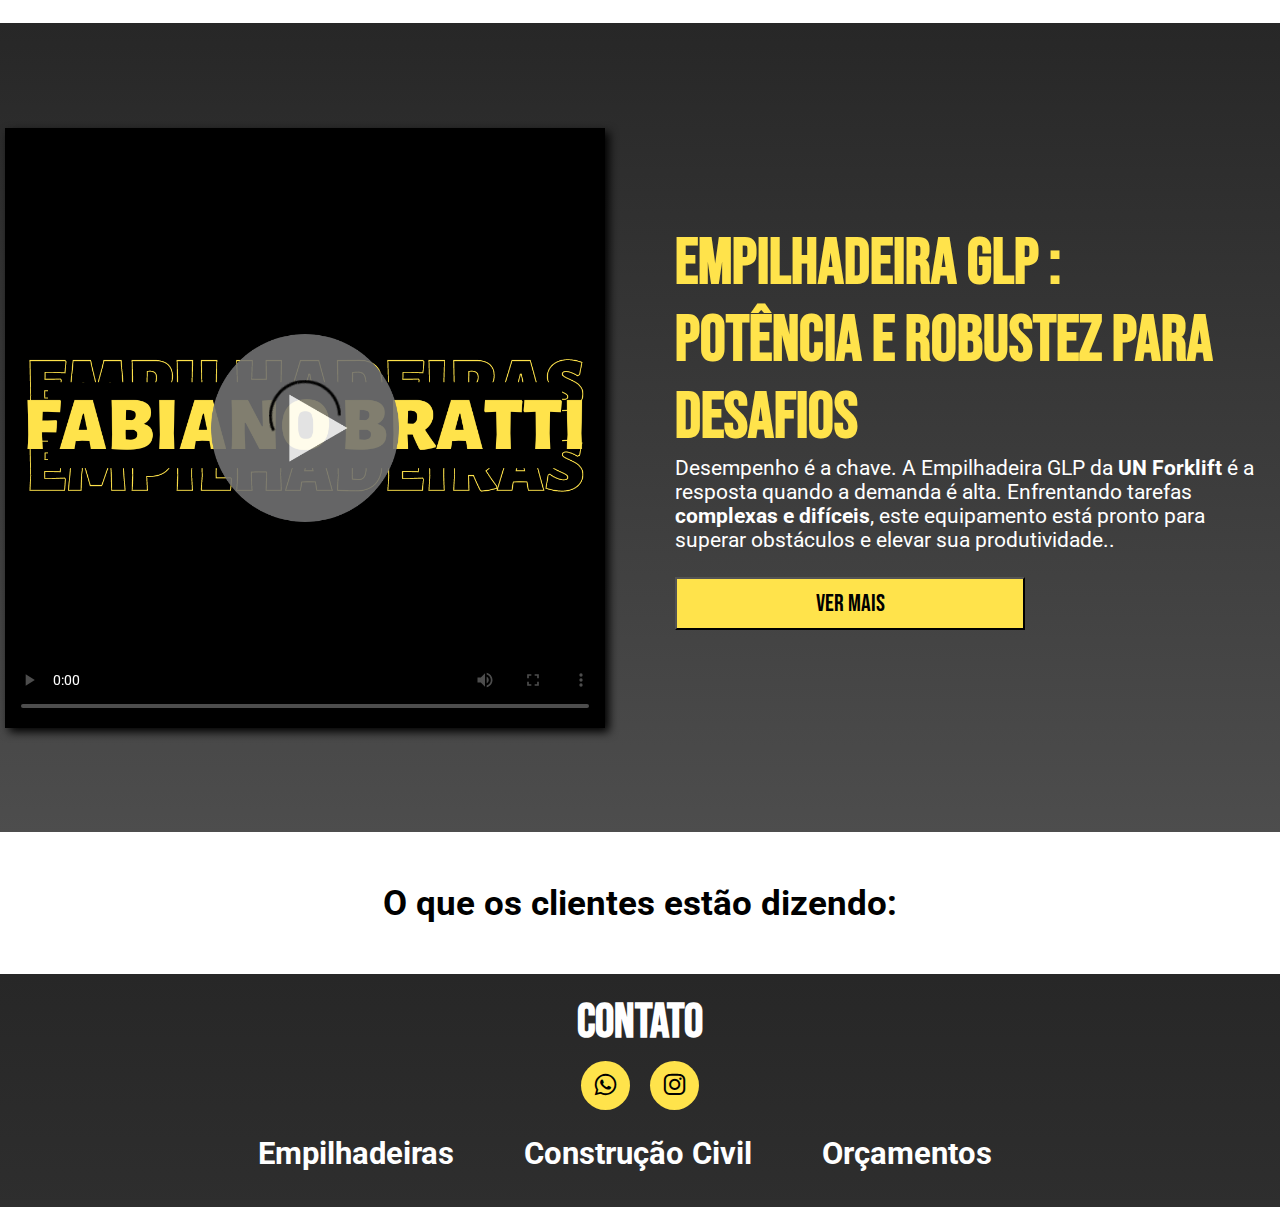
==== commit 31f467fb: "fixed: transbordamento" ====
--- a/index.html
+++ b/index.html
@@ -17,7 +17,7 @@
     <link rel="shortcut icon" href="assets/favicon.png" type="image/x-icon">
     <link href='https://unpkg.com/boxicons@2.1.4/css/boxicons.min.css' rel='stylesheet'>
     <script src="https://static.elfsight.com/platform/platform.js" data-use-service-core defer></script>
-    
+
     <script defer src="/js/index.js"></script>
 
     <title>Fabiano Bratti Empilhadeiras</title>
@@ -46,8 +46,7 @@
         <section class="hero">
 
             <div class="hero-content">
-                <h1>EMPILHADEIRAS RESISTENTES <br>
-                    PARA OPERAÇÕES EXIGENTES</h1>
+                <h1>EMPILHADEIRAS RESISTENTES <br> PARA OPERAÇÕES EXIGENTES</h1>
                 <p>Desempenho é crucial. É por isso que os equipamentos da <b>UN Forklift</b> auxiliam o operador a
                     alcançar maior produtividade, mesmo durante atividades <b>complicadas e desafiadoras</b>.</p>
                 <button>
--- a/paginas/style.css
+++ b/paginas/style.css
@@ -26,7 +26,7 @@
 
 header{
     background-color: black;
-    overflow-x: hidden;
+
 }
 
 li{
@@ -467,7 +467,8 @@
           }
           #btn-mobile {
             display: flex;
-            padding-right: 320px;
+            padding-right: 20px;
+            width: 20vw;
             font-size: 1rem;
             border: none;
             background: none;
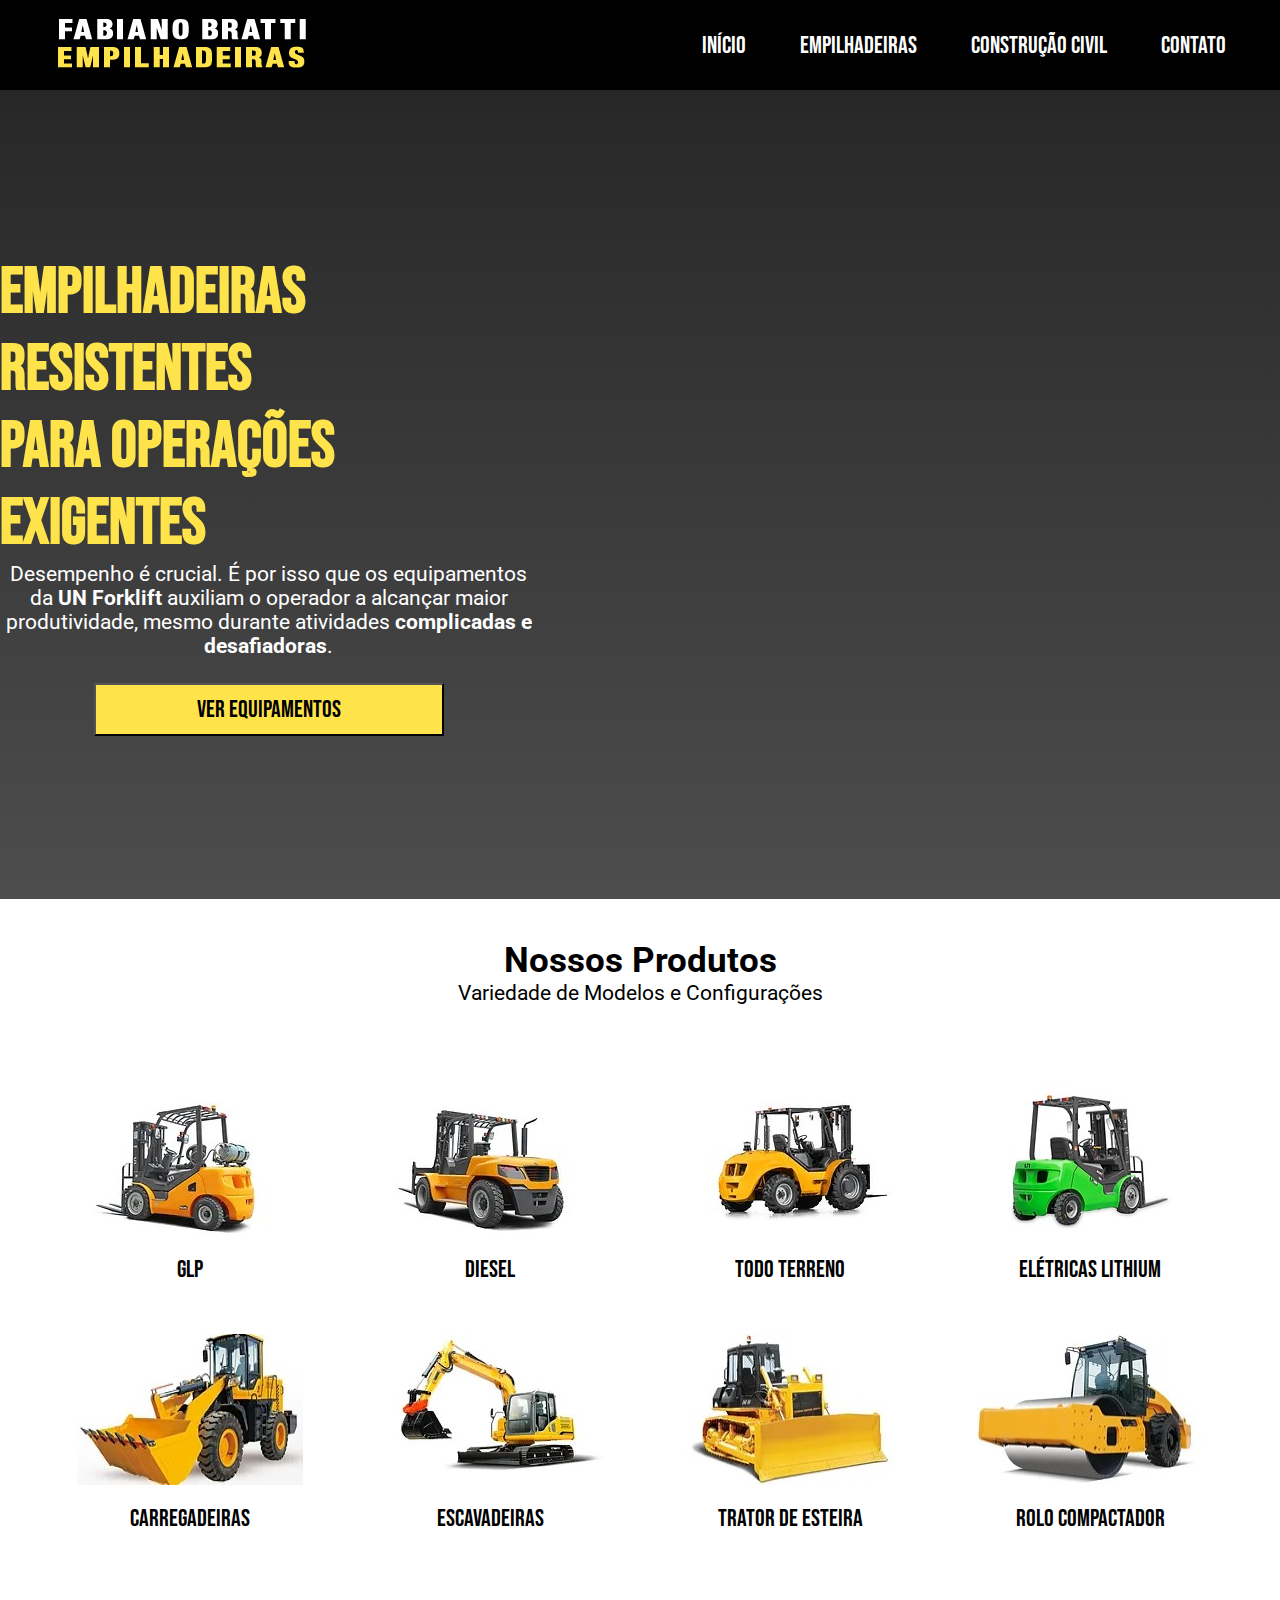
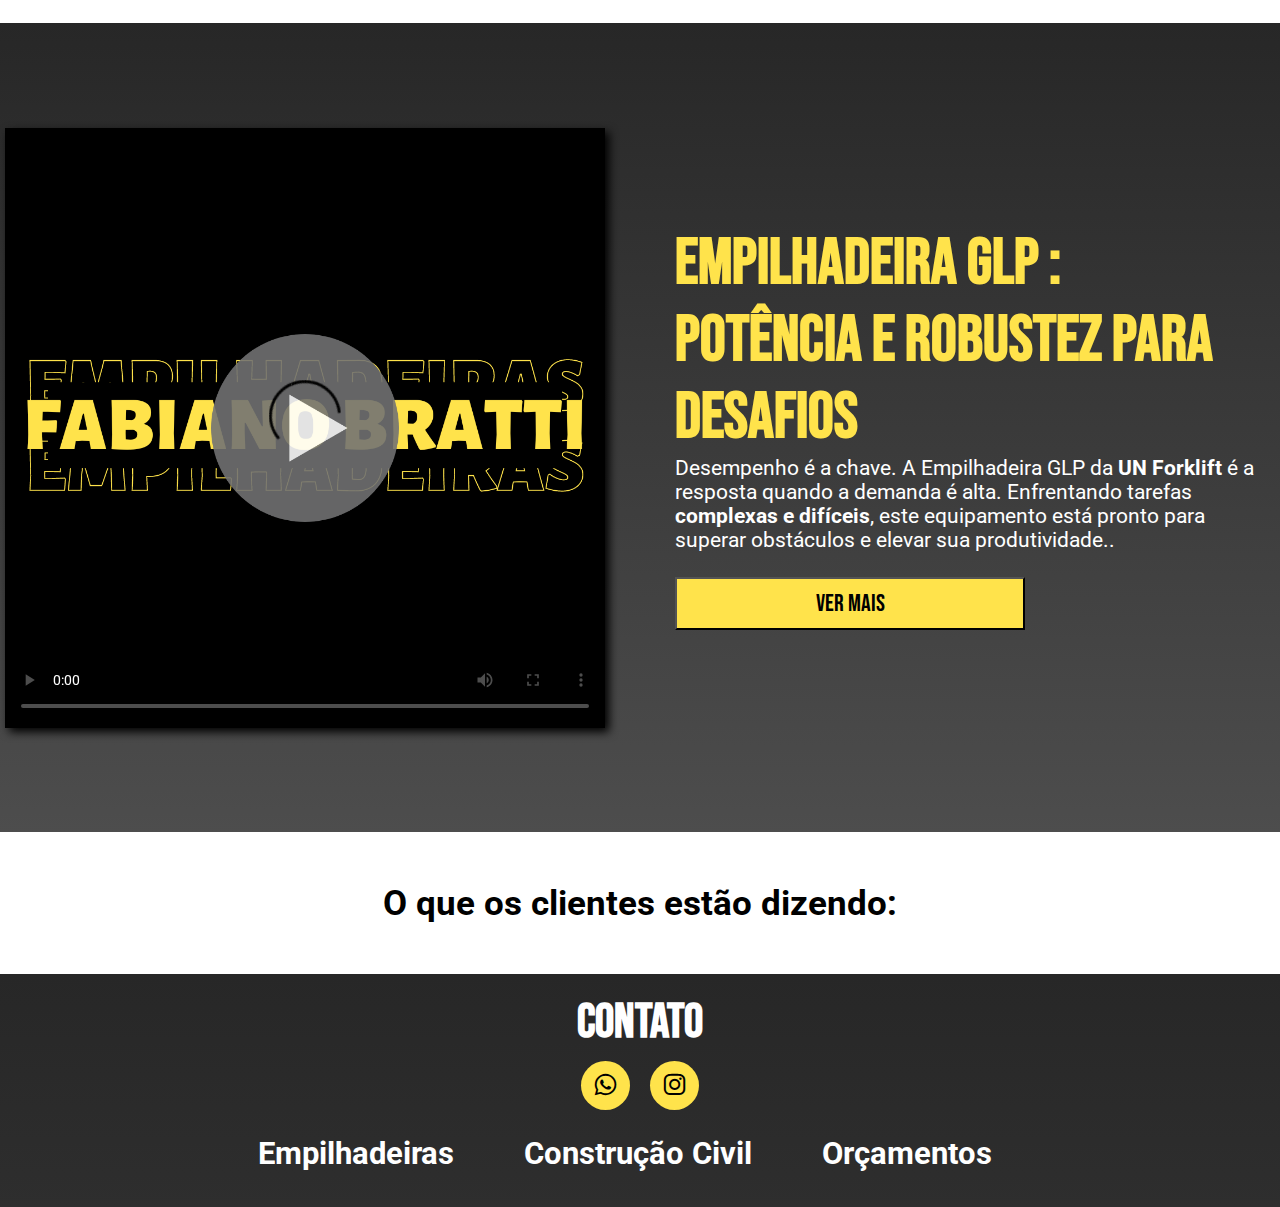
==== commit 8ec0ba92: "added meta descripition" ====
--- a/index.html
+++ b/index.html
@@ -14,6 +14,7 @@
     <meta charset="UTF-8">
     <meta name="viewport" content="width=device-width, initial-scale=1.0">
     <link rel="stylesheet" href="paginas/style.css">
+    <meta name="description" content="Fabiano Bratti Empilhadeiras: Líder em empilhadeiras de alta qualidade e serviços de manutenção confiáveis no Vale do Itajaí. Descubra nossos modelos premium para soluções de manuseio de cargas eficientes.">
     <link rel="shortcut icon" href="assets/favicon.png" type="image/x-icon">
     <link href='https://unpkg.com/boxicons@2.1.4/css/boxicons.min.css' rel='stylesheet'>
     <script src="https://static.elfsight.com/platform/platform.js" data-use-service-core defer></script>
@@ -173,4 +174,4 @@
 
 </body>
 
-</html>+</html>
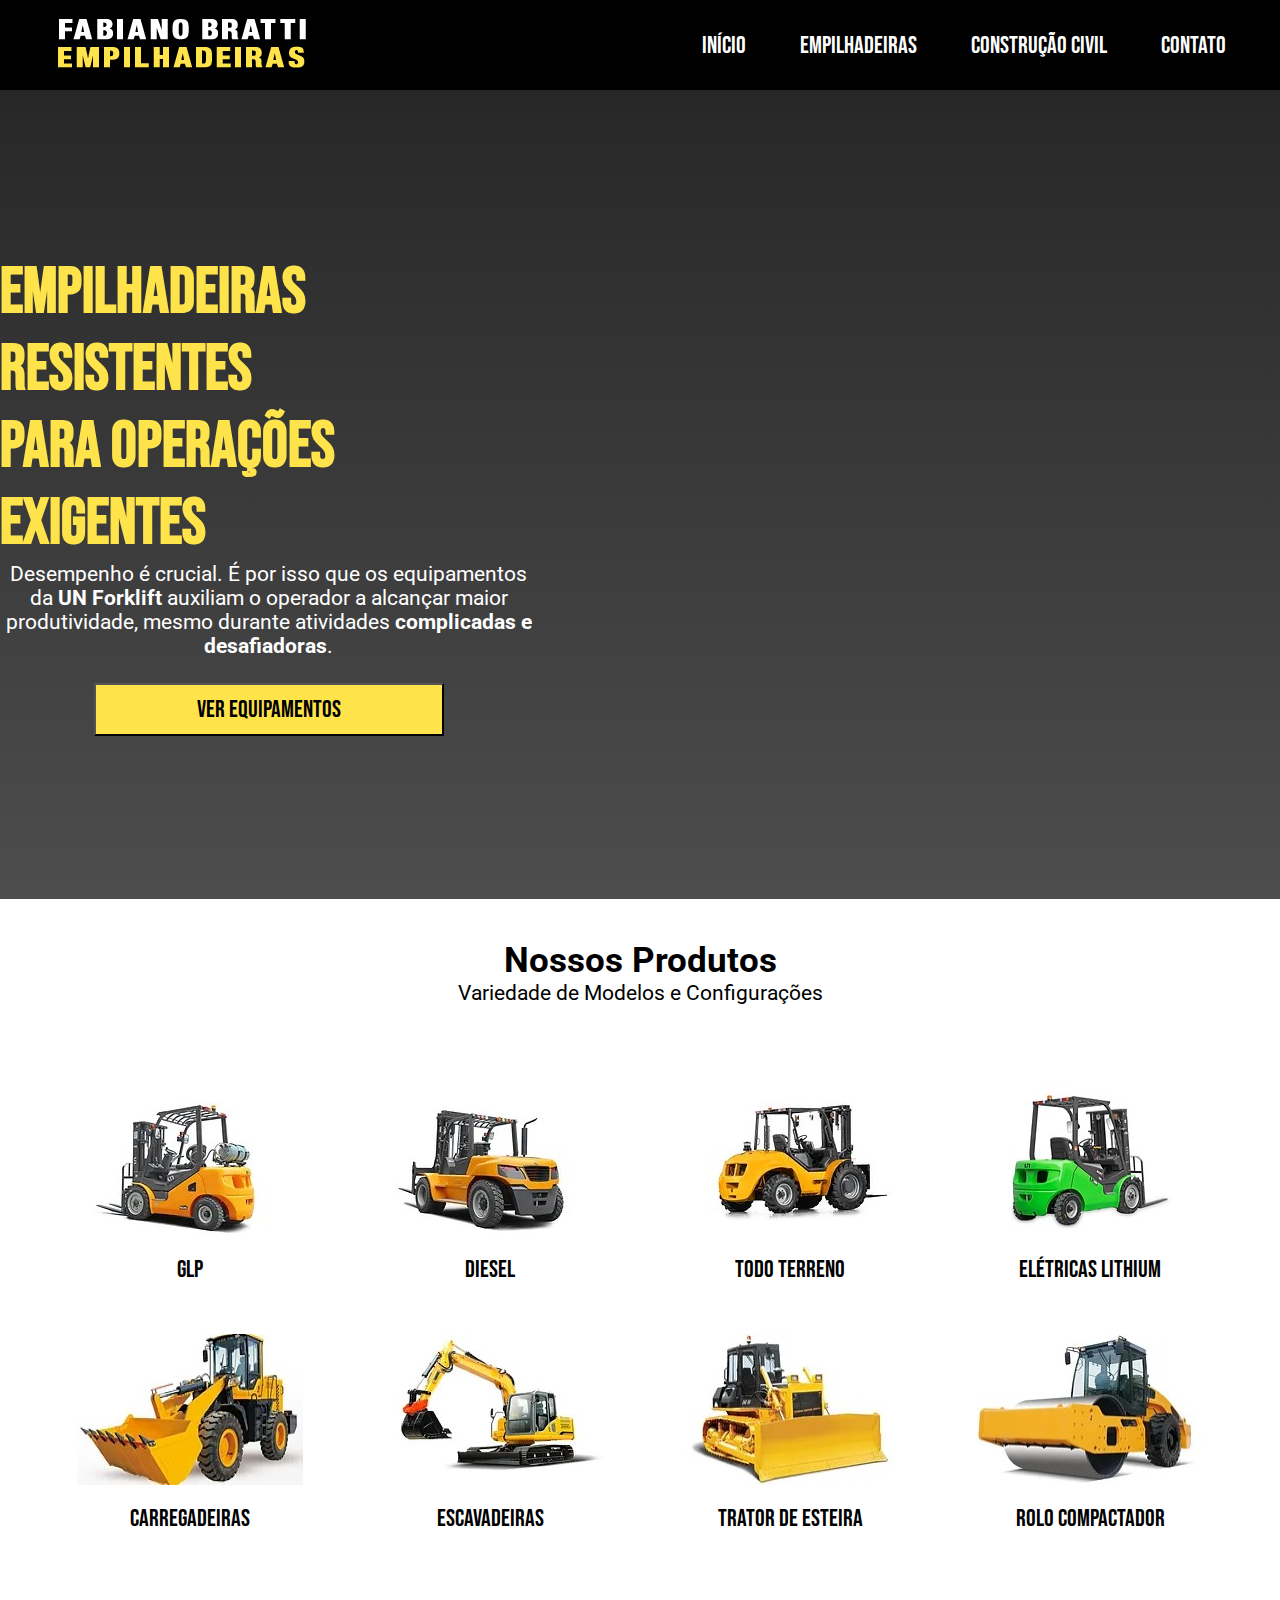
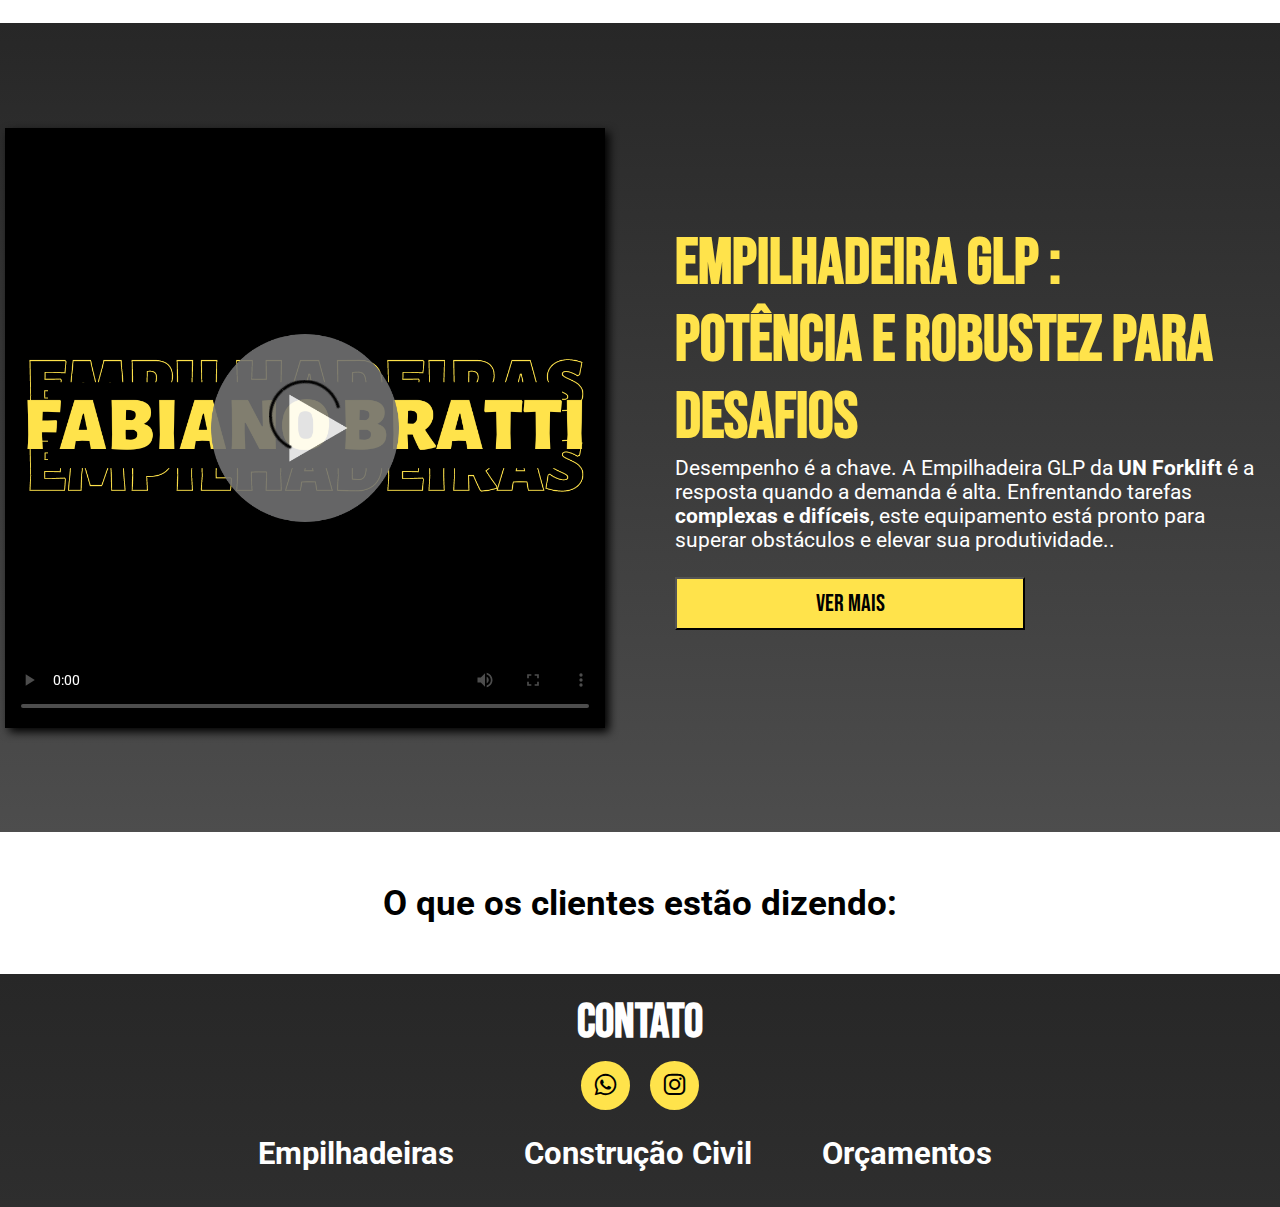
==== commit 0cfc2c87: "adicionado: script whatsapp widget" ====
--- a/index.html
+++ b/index.html
@@ -4,7 +4,7 @@
 <head>
     <!-- Google tag (gtag.js) -->
     <script async src="https://www.googletagmanager.com/gtag/js?id=G-SZ721W5TLQ"></script>
-    <script>
+    <script defer>
         window.dataLayer = window.dataLayer || [];
         function gtag() { dataLayer.push(arguments); }
         gtag('js', new Date());
@@ -14,10 +14,11 @@
     <meta charset="UTF-8">
     <meta name="viewport" content="width=device-width, initial-scale=1.0">
     <link rel="stylesheet" href="paginas/style.css">
-    <meta name="description" content="Fabiano Bratti Empilhadeiras: Líder em empilhadeiras de alta qualidade e serviços de manutenção confiáveis no Vale do Itajaí. Descubra nossos modelos premium para soluções de manuseio de cargas eficientes.">
+    <meta name="description"
+        content="Fabiano Bratti Empilhadeiras: Líder em empilhadeiras de alta qualidade e serviços de manutenção confiáveis no Vale do Itajaí. Descubra nossos modelos premium para soluções de manuseio de cargas eficientes.">
     <link rel="shortcut icon" href="assets/favicon.png" type="image/x-icon">
     <link href='https://unpkg.com/boxicons@2.1.4/css/boxicons.min.css' rel='stylesheet'>
-    <script src="https://static.elfsight.com/platform/platform.js" data-use-service-core defer></script>
+    <script defer src="https://static.elfsight.com/platform/platform.js" data-use-service-core></script>
 
     <script defer src="/js/index.js"></script>
 
@@ -172,6 +173,14 @@
 
     </footer>
 
+    <!-- Start of Glassix WhatsApp Widget -->
+    <script defer>
+        var glassixWidgetOptions = { "numbers": [{ "number": "554791926463", "name": "Fabiano Bratti", "subtitle": "" }], "left": false, "ltr": true, "popupText": "", "title": "Olá!", "subTitle": "Clique abaixo para iniciar uma conversa" };
+        !function (t) { var e = function () { window.requirejs && !window.whatsAppWidgetClient && (requirejs.config({ paths: { GlassixWhatsAppWidgetClient: "https://cdn.glassix.com/clients/whatsapp.widget.1.2.min.js" } }), require(["GlassixWhatsAppWidgetClient"], function (t) { window.whatsAppWidgetClient = new t(window.glassixWidgetOptions), whatsAppWidgetClient.attach() })), window.GlassixWhatsAppWidgetClient && "function" == typeof window.GlassixWhatsAppWidgetClient ? (window.whatsAppWidgetClient = new GlassixWhatsAppWidgetClient(t), whatsAppWidgetClient.attach()) : i() }, i = function () { a.onload = e, a.src = "https://cdn.glassix.net/clients/whatsapp.widget.1.2.min.js", s && s.parentElement && s.parentElement.removeChild(s), n.parentNode.insertBefore(a, n) }, n = document.getElementsByTagName("script")[0], s = document.createElement("script"); s.async = !0, s.type = "text/javascript", s.crossorigin = "anonymous", s.id = "glassix-whatsapp-widget-script"; var a = s.cloneNode(); s.onload = e, s.src = "https://cdn.glassix.com/clients/whatsapp.widget.1.2.min.js", !document.getElementById(s.id) && document.body && (n.parentNode.insertBefore(s, n), s.onerror = i) }(glassixWidgetOptions);
+    </script>
+    <!-- End of Glassix WhatsApp Widget -->
+
+
 </body>
 
-</html>
+</html>